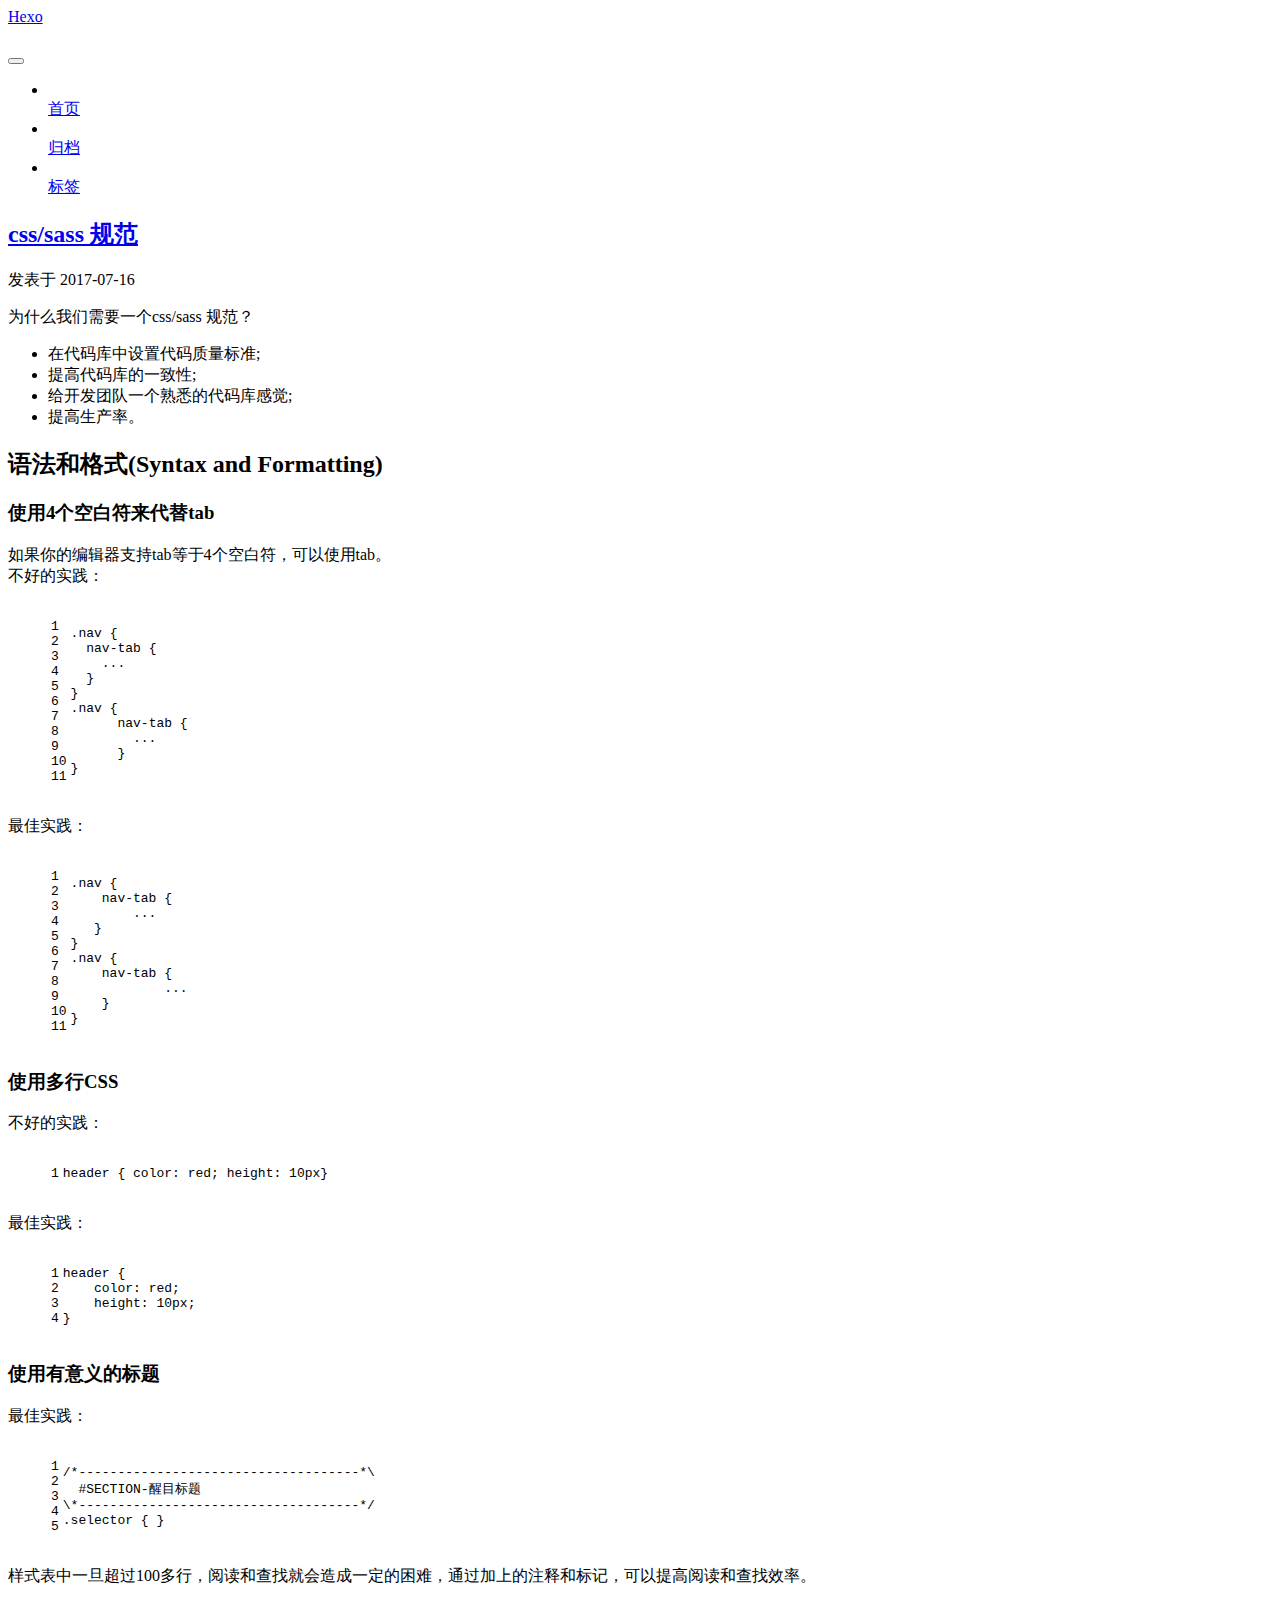
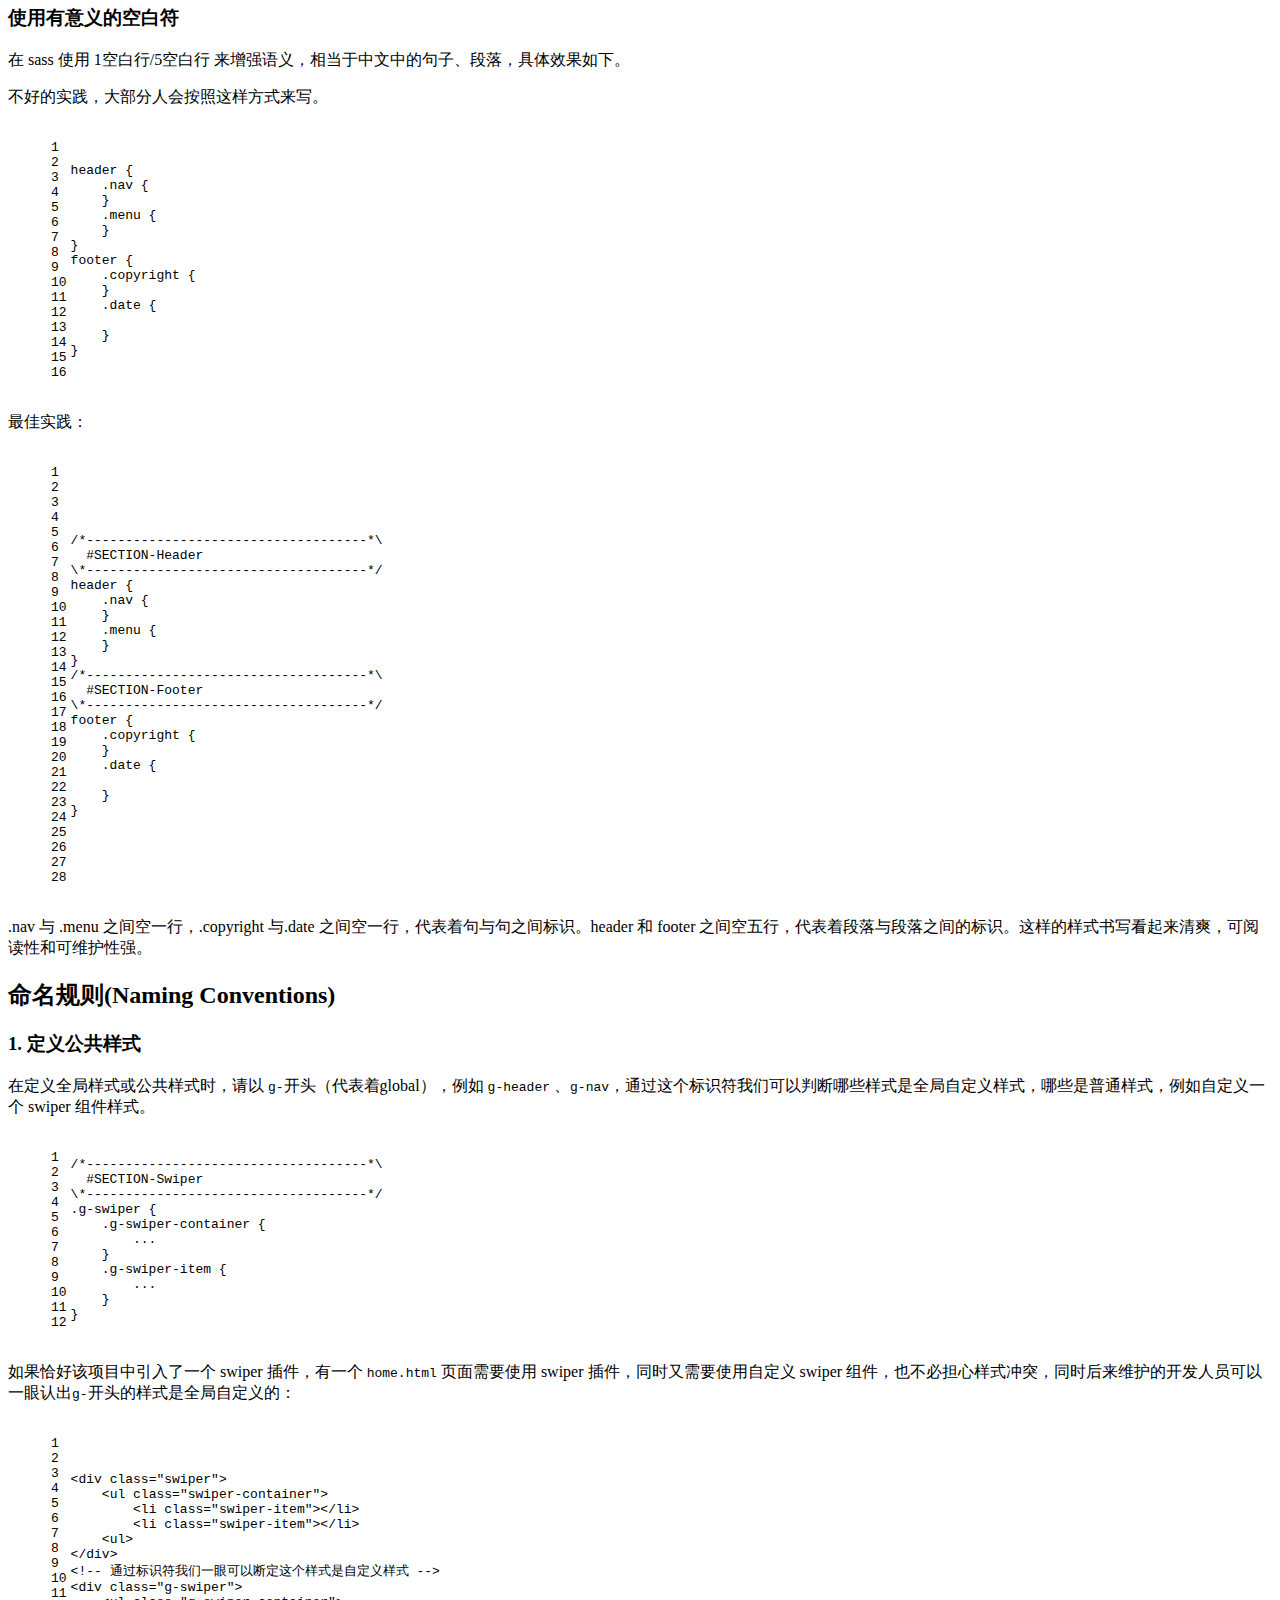
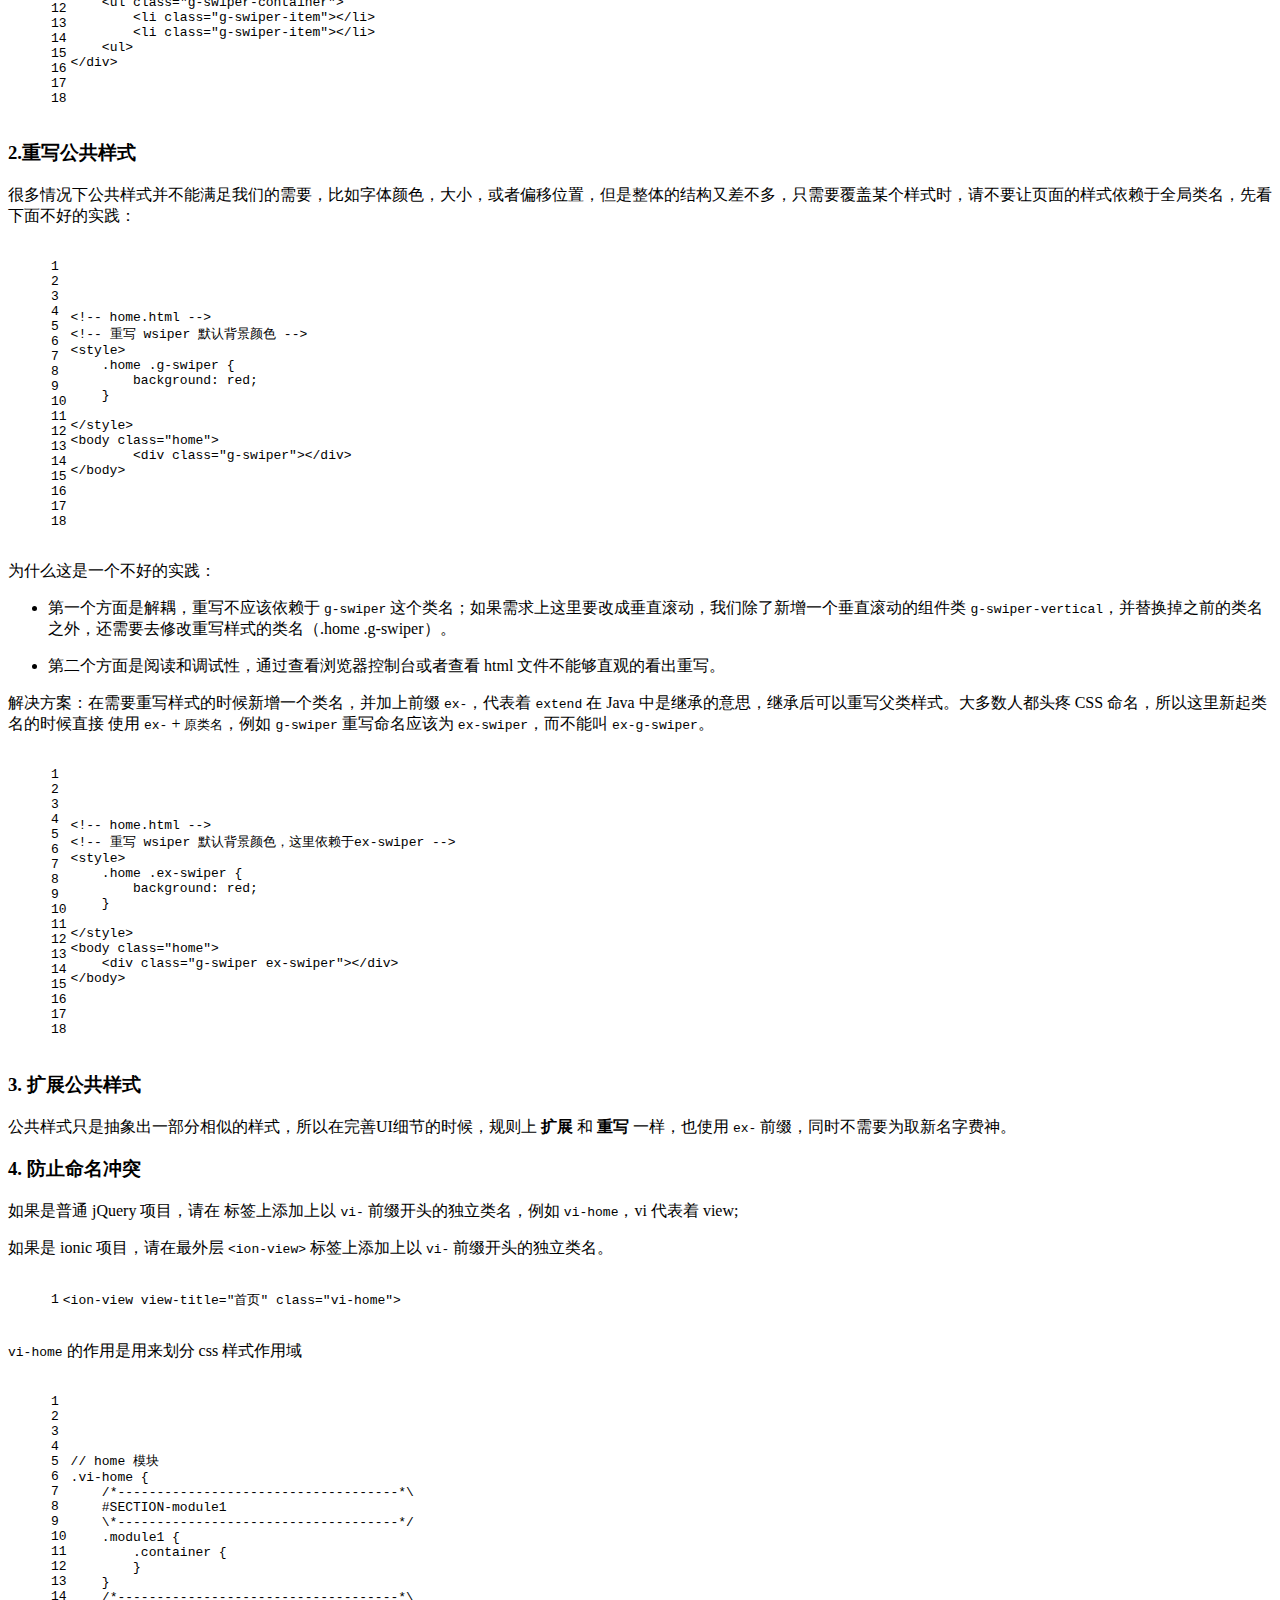
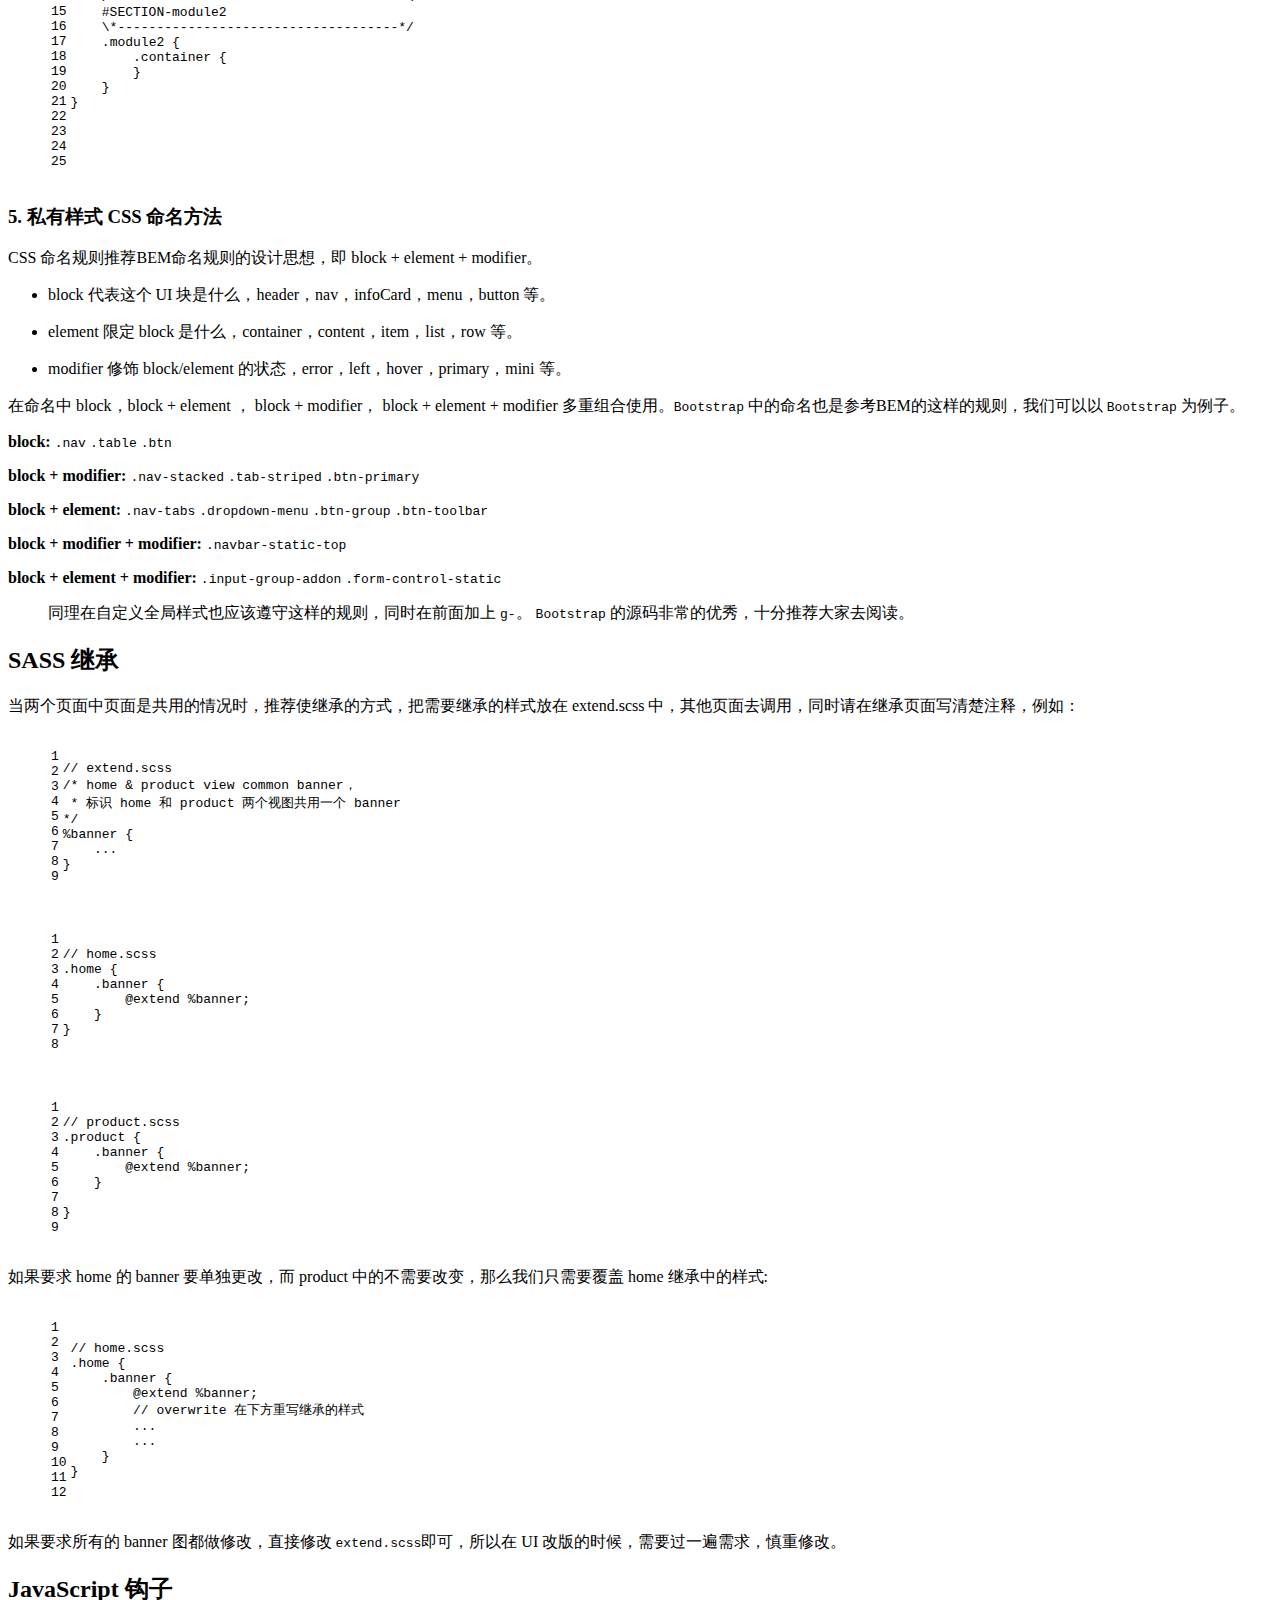
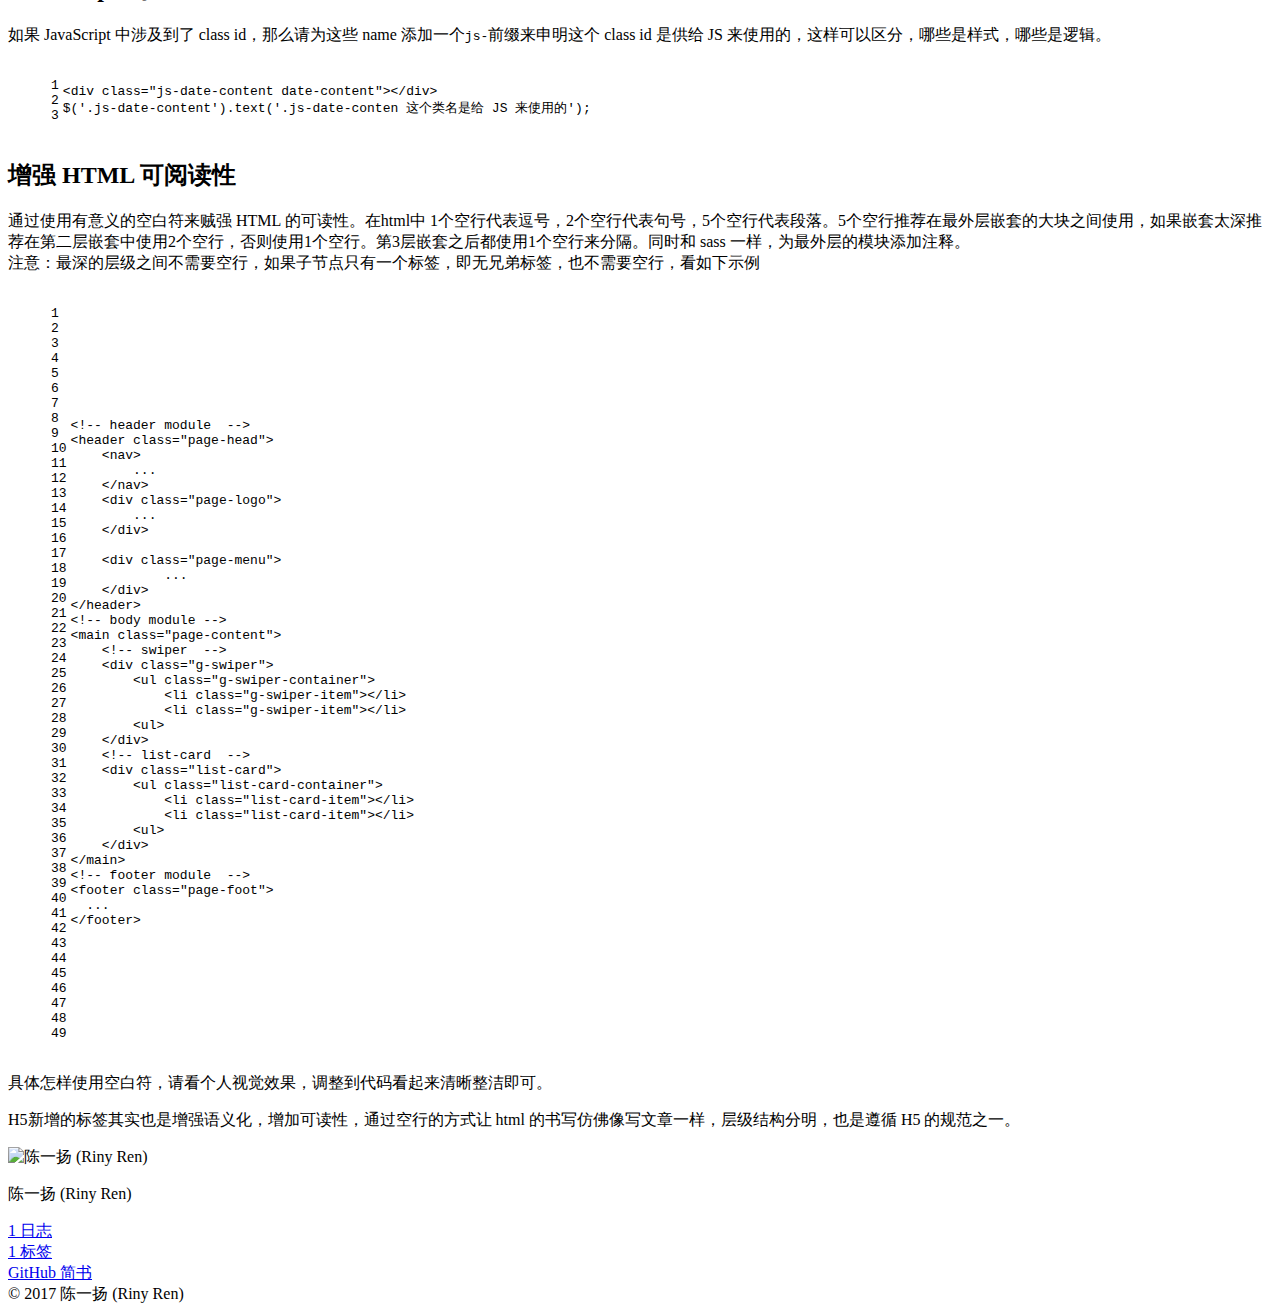
==== index.html @ e25943cb "Site updated: 2017-07-24 15:56:13" ====
<!doctype html>



  


<html class="theme-next mist use-motion" lang="zh-Hans">
<head>
  <meta charset="UTF-8"/>
<meta http-equiv="X-UA-Compatible" content="IE=edge" />
<meta name="viewport" content="width=device-width, initial-scale=1, maximum-scale=1"/>



<meta http-equiv="Cache-Control" content="no-transform" />
<meta http-equiv="Cache-Control" content="no-siteapp" />















  
  
  <link href="/blog/lib/fancybox/source/jquery.fancybox.css?v=2.1.5" rel="stylesheet" type="text/css" />




  
  
  
  

  
    
    
  

  

  

  

  

  
    
    
    <link href="//fonts.googleapis.com/css?family=Lato:300,300italic,400,400italic,700,700italic&subset=latin,latin-ext" rel="stylesheet" type="text/css">
  






<link href="/blog/lib/font-awesome/css/font-awesome.min.css?v=4.6.2" rel="stylesheet" type="text/css" />

<link href="/blog/css/main.css?v=5.1.0" rel="stylesheet" type="text/css" />


  <meta name="keywords" content="Hexo, NexT" />








  <link rel="shortcut icon" type="image/x-icon" href="/blog/favicon.ico?v=5.1.0" />






<meta name="description" content="这家伙太懒了，什么都没有留下">
<meta property="og:type" content="website">
<meta property="og:title" content="Hexo">
<meta property="og:url" content="https://rinyeo.github.io/blog/index.html">
<meta property="og:site_name" content="Hexo">
<meta property="og:description" content="这家伙太懒了，什么都没有留下">
<meta name="twitter:card" content="summary">
<meta name="twitter:title" content="Hexo">
<meta name="twitter:description" content="这家伙太懒了，什么都没有留下">



<script type="text/javascript" id="hexo.configurations">
  var NexT = window.NexT || {};
  var CONFIG = {
    root: '/blog/',
    scheme: 'Mist',
    sidebar: {"position":"left","display":"post","offset":12,"offset_float":0,"b2t":false,"scrollpercent":false},
    fancybox: true,
    motion: true,
    duoshuo: {
      userId: '0',
      author: '博主'
    },
    algolia: {
      applicationID: '',
      apiKey: '',
      indexName: '',
      hits: {"per_page":10},
      labels: {"input_placeholder":"Search for Posts","hits_empty":"We didn't find any results for the search: ${query}","hits_stats":"${hits} results found in ${time} ms"}
    }
  };
</script>



  <link rel="canonical" href="https://rinyeo.github.io/blog/"/>





  <title> Hexo </title>
</head>

<body itemscope itemtype="http://schema.org/WebPage" lang="zh-Hans">

  














  
  
    
  

  <div class="container sidebar-position-left 
   page-home 
 ">
    <div class="headband"></div>

    <header id="header" class="header" itemscope itemtype="http://schema.org/WPHeader">
      <div class="header-inner"><div class="site-brand-wrapper">
  <div class="site-meta ">
    

    <div class="custom-logo-site-title">
      <a href="/blog/"  class="brand" rel="start">
        <span class="logo-line-before"><i></i></span>
        <span class="site-title">Hexo</span>
        <span class="logo-line-after"><i></i></span>
      </a>
    </div>
      
        <h1 class="site-subtitle" itemprop="description"></h1>
      
  </div>

  <div class="site-nav-toggle">
    <button>
      <span class="btn-bar"></span>
      <span class="btn-bar"></span>
      <span class="btn-bar"></span>
    </button>
  </div>
</div>

<nav class="site-nav">
  

  
    <ul id="menu" class="menu">
      
        
        <li class="menu-item menu-item-home">
          <a href="/blog/" rel="section">
            
              <i class="menu-item-icon fa fa-fw fa-home"></i> <br />
            
            首页
          </a>
        </li>
      
        
        <li class="menu-item menu-item-archives">
          <a href="/blog/archives" rel="section">
            
              <i class="menu-item-icon fa fa-fw fa-archive"></i> <br />
            
            归档
          </a>
        </li>
      
        
        <li class="menu-item menu-item-tags">
          <a href="/blog/tags" rel="section">
            
              <i class="menu-item-icon fa fa-fw fa-tags"></i> <br />
            
            标签
          </a>
        </li>
      

      
    </ul>
  

  
</nav>



 </div>
    </header>

    <main id="main" class="main">
      <div class="main-inner">
        <div class="content-wrap">
          <div id="content" class="content">
            
  <section id="posts" class="posts-expand">
    
      

  

  
  
  

  <article class="post post-type-normal " itemscope itemtype="http://schema.org/Article">
    <link itemprop="mainEntityOfPage" href="https://rinyeo.github.io/blog/blog/2017/07/16/css-standard/">

    <span hidden itemprop="author" itemscope itemtype="http://schema.org/Person">
      <meta itemprop="name" content="陈一扬 (Riny Ren)">
      <meta itemprop="description" content="">
      <meta itemprop="image" content="/blog/images/avatar.png">
    </span>

    <span hidden itemprop="publisher" itemscope itemtype="http://schema.org/Organization">
      <meta itemprop="name" content="Hexo">
    </span>

    
      <header class="post-header">

        
        
          <h2 class="post-title" itemprop="name headline">
            
            
              
                
                <a class="post-title-link" href="/blog/2017/07/16/css-standard/" itemprop="url">
                  css/sass 规范
                </a>
              
            
          </h2>
        

        <div class="post-meta">
          <span class="post-time">
            
              <span class="post-meta-item-icon">
                <i class="fa fa-calendar-o"></i>
              </span>
              
                <span class="post-meta-item-text">发表于</span>
              
              <time title="创建于" itemprop="dateCreated datePublished" datetime="2017-07-16T22:26:30+08:00">
                2017-07-16
              </time>
            

            

            
          </span>

          

          
            
          

          
          

          

          

          

        </div>
      </header>
    


    <div class="post-body" itemprop="articleBody">

      
      

      
        
          
            <a id="more"></a>
<p>为什么我们需要一个css/sass 规范？</p>
<ul>
<li>在代码库中设置代码质量标准;</li>
<li>提高代码库的一致性;</li>
<li>给开发团队一个熟悉的代码库感觉;</li>
<li>提高生产率。</li>
</ul>
<h2 id="语法和格式-Syntax-and-Formatting"><a href="#语法和格式-Syntax-and-Formatting" class="headerlink" title="语法和格式(Syntax and Formatting)"></a>语法和格式(Syntax and Formatting)</h2><h3 id="使用4个空白符来代替tab"><a href="#使用4个空白符来代替tab" class="headerlink" title="使用4个空白符来代替tab"></a>使用4个空白符来代替tab</h3><p>如果你的编辑器支持tab等于4个空白符，可以使用tab。<br>不好的实践：</p>
<figure class="highlight scss"><table><tr><td class="gutter"><pre><div class="line">1</div><div class="line">2</div><div class="line">3</div><div class="line">4</div><div class="line">5</div><div class="line">6</div><div class="line">7</div><div class="line">8</div><div class="line">9</div><div class="line">10</div><div class="line">11</div></pre></td><td class="code"><pre><div class="line"><span class="selector-class">.nav</span> &#123;</div><div class="line">  <span class="selector-tag">nav</span>-tab &#123;</div><div class="line">    ...</div><div class="line">  &#125;</div><div class="line">&#125;</div><div class="line"></div><div class="line"><span class="selector-class">.nav</span> &#123;</div><div class="line">      <span class="selector-tag">nav</span>-tab &#123;</div><div class="line">        ...</div><div class="line">      &#125;</div><div class="line">&#125;</div></pre></td></tr></table></figure>
<p>最佳实践：</p>
<figure class="highlight"><table><tr><td class="gutter"><pre><div class="line">1</div><div class="line">2</div><div class="line">3</div><div class="line">4</div><div class="line">5</div><div class="line">6</div><div class="line">7</div><div class="line">8</div><div class="line">9</div><div class="line">10</div><div class="line">11</div></pre></td><td class="code"><pre><div class="line">.nav &#123;</div><div class="line">    nav-tab &#123;</div><div class="line">        ...</div><div class="line">   &#125;</div><div class="line">&#125;</div><div class="line"></div><div class="line">.nav &#123;</div><div class="line">    nav-tab &#123;</div><div class="line">	    ...</div><div class="line">    &#125;</div><div class="line">&#125;</div></pre></td></tr></table></figure>
<h3 id="使用多行CSS"><a href="#使用多行CSS" class="headerlink" title="使用多行CSS"></a>使用多行CSS</h3><p>不好的实践：</p>
<figure class="highlight css"><table><tr><td class="gutter"><pre><div class="line">1</div></pre></td><td class="code"><pre><div class="line"><span class="selector-tag">header</span> &#123; <span class="attribute">color</span>: red; <span class="attribute">height</span>: <span class="number">10px</span>&#125;</div></pre></td></tr></table></figure>
<p>最佳实践：</p>
<figure class="highlight css"><table><tr><td class="gutter"><pre><div class="line">1</div><div class="line">2</div><div class="line">3</div><div class="line">4</div></pre></td><td class="code"><pre><div class="line"><span class="selector-tag">header</span> &#123;</div><div class="line">    <span class="attribute">color</span>: red;</div><div class="line">    <span class="attribute">height</span>: <span class="number">10px</span>;</div><div class="line">&#125;</div></pre></td></tr></table></figure>
<h3 id="使用有意义的标题"><a href="#使用有意义的标题" class="headerlink" title="使用有意义的标题"></a>使用有意义的标题</h3><p>最佳实践：</p>
<figure class="highlight css"><table><tr><td class="gutter"><pre><div class="line">1</div><div class="line">2</div><div class="line">3</div><div class="line">4</div><div class="line">5</div></pre></td><td class="code"><pre><div class="line"><span class="comment">/*------------------------------------*\</span></div><div class="line">  #SECTION-醒目标题</div><div class="line">\*------------------------------------*/</div><div class="line"></div><div class="line"><span class="selector-class">.selector</span> &#123; &#125;</div></pre></td></tr></table></figure>
<p>样式表中一旦超过100多行，阅读和查找就会造成一定的困难，通过加上的注释和标记，可以提高阅读和查找效率。</p>
<h3 id="使用有意义的空白符"><a href="#使用有意义的空白符" class="headerlink" title="使用有意义的空白符"></a>使用有意义的空白符</h3><p>在 sass 使用 1空白行/5空白行 来增强语义，相当于中文中的句子、段落，具体效果如下。</p>
<p>不好的实践，大部分人会按照这样方式来写。</p>
<figure class="highlight"><table><tr><td class="gutter"><pre><div class="line">1</div><div class="line">2</div><div class="line">3</div><div class="line">4</div><div class="line">5</div><div class="line">6</div><div class="line">7</div><div class="line">8</div><div class="line">9</div><div class="line">10</div><div class="line">11</div><div class="line">12</div><div class="line">13</div><div class="line">14</div><div class="line">15</div><div class="line">16</div></pre></td><td class="code"><pre><div class="line">header &#123;</div><div class="line">    .nav &#123;</div><div class="line"></div><div class="line">    &#125;</div><div class="line">    .menu &#123;</div><div class="line"></div><div class="line">    &#125;</div><div class="line">&#125;</div><div class="line">footer &#123;</div><div class="line">    .copyright &#123;</div><div class="line"></div><div class="line">    &#125;</div><div class="line">    .date &#123;</div><div class="line">        </div><div class="line">    &#125;</div><div class="line">&#125;</div></pre></td></tr></table></figure>
<p>最佳实践：</p>
<figure class="highlight"><table><tr><td class="gutter"><pre><div class="line">1</div><div class="line">2</div><div class="line">3</div><div class="line">4</div><div class="line">5</div><div class="line">6</div><div class="line">7</div><div class="line">8</div><div class="line">9</div><div class="line">10</div><div class="line">11</div><div class="line">12</div><div class="line">13</div><div class="line">14</div><div class="line">15</div><div class="line">16</div><div class="line">17</div><div class="line">18</div><div class="line">19</div><div class="line">20</div><div class="line">21</div><div class="line">22</div><div class="line">23</div><div class="line">24</div><div class="line">25</div><div class="line">26</div><div class="line">27</div><div class="line">28</div></pre></td><td class="code"><pre><div class="line">/*------------------------------------*\</div><div class="line">  #SECTION-Header</div><div class="line">\*------------------------------------*/</div><div class="line">header &#123;</div><div class="line">    .nav &#123;</div><div class="line"></div><div class="line">    &#125;</div><div class="line"></div><div class="line">    .menu &#123;</div><div class="line"></div><div class="line">    &#125;</div><div class="line">&#125;</div><div class="line"></div><div class="line"></div><div class="line"></div><div class="line"></div><div class="line">/*------------------------------------*\</div><div class="line">  #SECTION-Footer</div><div class="line">\*------------------------------------*/</div><div class="line">footer &#123;</div><div class="line">    .copyright &#123;</div><div class="line"></div><div class="line">    &#125;</div><div class="line"></div><div class="line">    .date &#123;</div><div class="line">        </div><div class="line">    &#125;</div><div class="line">&#125;</div></pre></td></tr></table></figure>
<p>.nav 与 .menu 之间空一行，.copyright 与.date 之间空一行，代表着句与句之间标识。header 和 footer 之间空五行，代表着段落与段落之间的标识。这样的样式书写看起来清爽，可阅读性和可维护性强。</p>
<h2 id="命名规则-Naming-Conventions"><a href="#命名规则-Naming-Conventions" class="headerlink" title="命名规则(Naming Conventions)"></a>命名规则(Naming Conventions)</h2><h3 id="1-定义公共样式"><a href="#1-定义公共样式" class="headerlink" title="1. 定义公共样式"></a>1. 定义公共样式</h3><p>在定义全局样式或公共样式时，请以 <code>g-</code>开头（代表着global），例如 <code>g-header</code> 、<code>g-nav</code>，通过这个标识符我们可以判断哪些样式是全局自定义样式，哪些是普通样式，例如自定义一个 swiper 组件样式。</p>
<figure class="highlight"><table><tr><td class="gutter"><pre><div class="line">1</div><div class="line">2</div><div class="line">3</div><div class="line">4</div><div class="line">5</div><div class="line">6</div><div class="line">7</div><div class="line">8</div><div class="line">9</div><div class="line">10</div><div class="line">11</div><div class="line">12</div></pre></td><td class="code"><pre><div class="line">/*------------------------------------*\</div><div class="line">  #SECTION-Swiper</div><div class="line">\*------------------------------------*/</div><div class="line">.g-swiper &#123;</div><div class="line">    .g-swiper-container &#123;</div><div class="line">        ...</div><div class="line">    &#125;</div><div class="line"></div><div class="line">    .g-swiper-item &#123;</div><div class="line">        ...</div><div class="line">    &#125;</div><div class="line">&#125;</div></pre></td></tr></table></figure>
<p>如果恰好该项目中引入了一个 swiper 插件，有一个 <code>home.html</code> 页面需要使用 swiper 插件，同时又需要使用自定义 swiper 组件，也不必担心样式冲突，同时后来维护的开发人员可以一眼认出<code>g-</code>开头的样式是全局自定义的：</p>
<figure class="highlight html"><table><tr><td class="gutter"><pre><div class="line">1</div><div class="line">2</div><div class="line">3</div><div class="line">4</div><div class="line">5</div><div class="line">6</div><div class="line">7</div><div class="line">8</div><div class="line">9</div><div class="line">10</div><div class="line">11</div><div class="line">12</div><div class="line">13</div><div class="line">14</div><div class="line">15</div><div class="line">16</div><div class="line">17</div><div class="line">18</div></pre></td><td class="code"><pre><div class="line"><span class="tag">&lt;<span class="name">div</span> <span class="attr">class</span>=<span class="string">"swiper"</span>&gt;</span></div><div class="line">    <span class="tag">&lt;<span class="name">ul</span> <span class="attr">class</span>=<span class="string">"swiper-container"</span>&gt;</span></div><div class="line">        <span class="tag">&lt;<span class="name">li</span> <span class="attr">class</span>=<span class="string">"swiper-item"</span>&gt;</span><span class="tag">&lt;/<span class="name">li</span>&gt;</span></div><div class="line">        <span class="tag">&lt;<span class="name">li</span> <span class="attr">class</span>=<span class="string">"swiper-item"</span>&gt;</span><span class="tag">&lt;/<span class="name">li</span>&gt;</span></div><div class="line">    <span class="tag">&lt;<span class="name">ul</span>&gt;</span></div><div class="line"><span class="tag">&lt;/<span class="name">div</span>&gt;</span></div><div class="line"></div><div class="line"></div><div class="line"></div><div class="line"></div><div class="line"></div><div class="line"><span class="comment">&lt;!-- 通过标识符我们一眼可以断定这个样式是自定义样式 --&gt;</span></div><div class="line"><span class="tag">&lt;<span class="name">div</span> <span class="attr">class</span>=<span class="string">"g-swiper"</span>&gt;</span></div><div class="line">    <span class="tag">&lt;<span class="name">ul</span> <span class="attr">class</span>=<span class="string">"g-swiper-container"</span>&gt;</span></div><div class="line">        <span class="tag">&lt;<span class="name">li</span> <span class="attr">class</span>=<span class="string">"g-swiper-item"</span>&gt;</span><span class="tag">&lt;/<span class="name">li</span>&gt;</span></div><div class="line">        <span class="tag">&lt;<span class="name">li</span> <span class="attr">class</span>=<span class="string">"g-swiper-item"</span>&gt;</span><span class="tag">&lt;/<span class="name">li</span>&gt;</span></div><div class="line">    <span class="tag">&lt;<span class="name">ul</span>&gt;</span></div><div class="line"><span class="tag">&lt;/<span class="name">div</span>&gt;</span></div></pre></td></tr></table></figure>
<h3 id="2-重写公共样式"><a href="#2-重写公共样式" class="headerlink" title="2.重写公共样式"></a>2.重写公共样式</h3><p>很多情况下公共样式并不能满足我们的需要，比如字体颜色，大小，或者偏移位置，但是整体的结构又差不多，只需要覆盖某个样式时，请不要让页面的样式依赖于全局类名，先看下面不好的实践：</p>
<figure class="highlight html"><table><tr><td class="gutter"><pre><div class="line">1</div><div class="line">2</div><div class="line">3</div><div class="line">4</div><div class="line">5</div><div class="line">6</div><div class="line">7</div><div class="line">8</div><div class="line">9</div><div class="line">10</div><div class="line">11</div><div class="line">12</div><div class="line">13</div><div class="line">14</div><div class="line">15</div><div class="line">16</div><div class="line">17</div><div class="line">18</div></pre></td><td class="code"><pre><div class="line"><span class="comment">&lt;!-- home.html --&gt;</span></div><div class="line"></div><div class="line"><span class="comment">&lt;!-- 重写 wsiper 默认背景颜色 --&gt;</span></div><div class="line"><span class="tag">&lt;<span class="name">style</span>&gt;</span><span class="css"></span></div><div class="line"></div><div class="line">    <span class="selector-class">.home</span> <span class="selector-class">.g-swiper</span> &#123;</div><div class="line">        <span class="attribute">background</span>: red;</div><div class="line">    &#125;</div><div class="line">	</div><div class="line"><span class="tag">&lt;/<span class="name">style</span>&gt;</span></div><div class="line"></div><div class="line"></div><div class="line"></div><div class="line"></div><div class="line"></div><div class="line"><span class="tag">&lt;<span class="name">body</span> <span class="attr">class</span>=<span class="string">"home"</span>&gt;</span></div><div class="line">	<span class="tag">&lt;<span class="name">div</span> <span class="attr">class</span>=<span class="string">"g-swiper"</span>&gt;</span><span class="tag">&lt;/<span class="name">div</span>&gt;</span></div><div class="line"><span class="tag">&lt;/<span class="name">body</span>&gt;</span></div></pre></td></tr></table></figure>
<p>为什么这是一个不好的实践：</p>
<ul>
<li><p>第一个方面是解耦，重写不应该依赖于 <code>g-swiper</code> 这个类名；如果需求上这里要改成垂直滚动，我们除了新增一个垂直滚动的组件类 <code>g-swiper-vertical</code>，并替换掉之前的类名之外，还需要去修改重写样式的类名（.home .g-swiper）。</p>
</li>
<li><p>第二个方面是阅读和调试性，通过查看浏览器控制台或者查看 html 文件不能够直观的看出重写。</p>
</li>
</ul>
<p>解决方案：在需要重写样式的时候新增一个类名，并加上前缀 <code>ex-</code>，代表着 <code>extend</code> 在 Java 中是继承的意思，继承后可以重写父类样式。大多数人都头疼 CSS 命名，所以这里新起类名的时候直接 使用 <code>ex-</code> + <code>原类名</code>，例如 <code>g-swiper</code> 重写命名应该为 <code>ex-swiper</code>，而不能叫 <code>ex-g-swiper</code>。</p>
<figure class="highlight html"><table><tr><td class="gutter"><pre><div class="line">1</div><div class="line">2</div><div class="line">3</div><div class="line">4</div><div class="line">5</div><div class="line">6</div><div class="line">7</div><div class="line">8</div><div class="line">9</div><div class="line">10</div><div class="line">11</div><div class="line">12</div><div class="line">13</div><div class="line">14</div><div class="line">15</div><div class="line">16</div><div class="line">17</div><div class="line">18</div></pre></td><td class="code"><pre><div class="line"><span class="comment">&lt;!-- home.html --&gt;</span></div><div class="line"></div><div class="line"><span class="comment">&lt;!-- 重写 wsiper 默认背景颜色，这里依赖于ex-swiper --&gt;</span></div><div class="line"><span class="tag">&lt;<span class="name">style</span>&gt;</span><span class="css"></span></div><div class="line"></div><div class="line">    <span class="selector-class">.home</span> <span class="selector-class">.ex-swiper</span> &#123;</div><div class="line">        <span class="attribute">background</span>: red;</div><div class="line">    &#125;</div><div class="line">    </div><div class="line"><span class="tag">&lt;/<span class="name">style</span>&gt;</span></div><div class="line"></div><div class="line"></div><div class="line"></div><div class="line"></div><div class="line"></div><div class="line"><span class="tag">&lt;<span class="name">body</span> <span class="attr">class</span>=<span class="string">"home"</span>&gt;</span></div><div class="line">    <span class="tag">&lt;<span class="name">div</span> <span class="attr">class</span>=<span class="string">"g-swiper ex-swiper"</span>&gt;</span><span class="tag">&lt;/<span class="name">div</span>&gt;</span></div><div class="line"><span class="tag">&lt;/<span class="name">body</span>&gt;</span></div></pre></td></tr></table></figure>
<h3 id="3-扩展公共样式"><a href="#3-扩展公共样式" class="headerlink" title="3. 扩展公共样式"></a>3. 扩展公共样式</h3><p>公共样式只是抽象出一部分相似的样式，所以在完善UI细节的时候，规则上 <strong>扩展</strong> 和 <strong>重写</strong> 一样，也使用 <code>ex-</code> 前缀，同时不需要为取新名字费神。</p>
<h3 id="4-防止命名冲突"><a href="#4-防止命名冲突" class="headerlink" title="4. 防止命名冲突"></a>4. 防止命名冲突</h3><p>如果是普通 jQuery 项目，请在 <body> 标签上添加上以 <code>vi-</code> 前缀开头的独立类名，例如 <code>vi-home</code>，vi 代表着 view;</body></p>
<p>如果是 ionic 项目，请在最外层 <code>&lt;ion-view&gt;</code> 标签上添加上以 <code>vi-</code> 前缀开头的独立类名。</p>
 <figure class="highlight plain"><table><tr><td class="gutter"><pre><div class="line">1</div></pre></td><td class="code"><pre><div class="line">&lt;ion-view view-title=&quot;首页&quot; class=&quot;vi-home&quot;&gt;</div></pre></td></tr></table></figure>
<p><code>vi-home</code> 的作用是用来划分 css 样式作用域</p>
<figure class="highlight scss"><table><tr><td class="gutter"><pre><div class="line">1</div><div class="line">2</div><div class="line">3</div><div class="line">4</div><div class="line">5</div><div class="line">6</div><div class="line">7</div><div class="line">8</div><div class="line">9</div><div class="line">10</div><div class="line">11</div><div class="line">12</div><div class="line">13</div><div class="line">14</div><div class="line">15</div><div class="line">16</div><div class="line">17</div><div class="line">18</div><div class="line">19</div><div class="line">20</div><div class="line">21</div><div class="line">22</div><div class="line">23</div><div class="line">24</div><div class="line">25</div></pre></td><td class="code"><pre><div class="line"><span class="comment">// home 模块</span></div><div class="line"><span class="selector-class">.vi-home</span> &#123;</div><div class="line"></div><div class="line">    <span class="comment">/*------------------------------------*\</span></div><div class="line">    #SECTION-module1</div><div class="line">    \*------------------------------------*/</div><div class="line">    <span class="selector-class">.module1</span> &#123;</div><div class="line">        <span class="selector-class">.container</span> &#123;</div><div class="line"></div><div class="line">        &#125;</div><div class="line">    &#125;</div><div class="line"></div><div class="line"></div><div class="line"></div><div class="line"></div><div class="line"></div><div class="line">    <span class="comment">/*------------------------------------*\</span></div><div class="line">    #SECTION-module2</div><div class="line">    \*------------------------------------*/</div><div class="line">    <span class="selector-class">.module2</span> &#123;</div><div class="line">        <span class="selector-class">.container</span> &#123;</div><div class="line"></div><div class="line">        &#125;</div><div class="line">    &#125;</div><div class="line">&#125;</div></pre></td></tr></table></figure>
<h3 id="5-私有样式-CSS-命名方法"><a href="#5-私有样式-CSS-命名方法" class="headerlink" title="5. 私有样式 CSS 命名方法"></a>5. 私有样式 CSS 命名方法</h3><p>CSS 命名规则推荐BEM命名规则的设计思想，即 block + element + modifier。</p>
<ul>
<li><p>block 代表这个 UI 块是什么，header，nav，infoCard，menu，button 等。</p>
</li>
<li><p>element 限定 block 是什么，container，content，item，list，row 等。</p>
</li>
<li><p>modifier 修饰 block/element 的状态，error，left，hover，primary，mini 等。</p>
</li>
</ul>
<p>在命名中 block，block + element ， block + modifier， block + element + modifier 多重组合使用。<code>Bootstrap</code> 中的命名也是参考BEM的这样的规则，我们可以以 <code>Bootstrap</code> 为例子。</p>
<p><strong>block:</strong> <code>.nav</code> <code>.table</code> <code>.btn</code></p>
<p><strong>block + modifier:</strong> <code>.nav-stacked</code> <code>.tab-striped</code> <code>.btn-primary</code></p>
<p><strong>block + element:</strong> <code>.nav-tabs</code> <code>.dropdown-menu</code> <code>.btn-group</code> <code>.btn-toolbar</code></p>
<p><strong>block + modifier + modifier:</strong> <code>.navbar-static-top</code></p>
<p><strong>block + element + modifier:</strong> <code>.input-group-addon</code> <code>.form-control-static</code></p>
<blockquote>
<p>同理在自定义全局样式也应该遵守这样的规则，同时在前面加上 <code>g-</code>。 <code>Bootstrap</code> 的源码非常的优秀，十分推荐大家去阅读。</p>
</blockquote>
<h2 id="SASS-继承"><a href="#SASS-继承" class="headerlink" title="SASS 继承"></a>SASS 继承</h2><p>当两个页面中页面是共用的情况时，推荐使继承的方式，把需要继承的样式放在 extend.scss 中，其他页面去调用，同时请在继承页面写清楚注释，例如：</p>
<figure class="highlight scss"><table><tr><td class="gutter"><pre><div class="line">1</div><div class="line">2</div><div class="line">3</div><div class="line">4</div><div class="line">5</div><div class="line">6</div><div class="line">7</div><div class="line">8</div><div class="line">9</div></pre></td><td class="code"><pre><div class="line"><span class="comment">// extend.scss</span></div><div class="line"></div><div class="line"><span class="comment">/* home &amp; product view common banner，</span></div><div class="line"> * 标识 home 和 product 两个视图共用一个 banner</div><div class="line">*/</div><div class="line"></div><div class="line">%banner &#123;</div><div class="line">    ...</div><div class="line">&#125;</div></pre></td></tr></table></figure>
<figure class="highlight scss"><table><tr><td class="gutter"><pre><div class="line">1</div><div class="line">2</div><div class="line">3</div><div class="line">4</div><div class="line">5</div><div class="line">6</div><div class="line">7</div><div class="line">8</div></pre></td><td class="code"><pre><div class="line"><span class="comment">// home.scss</span></div><div class="line"></div><div class="line"><span class="selector-class">.home</span> &#123;</div><div class="line"></div><div class="line">    <span class="selector-class">.banner</span> &#123;</div><div class="line">        @<span class="keyword">extend</span> %banner;</div><div class="line">    &#125;</div><div class="line">&#125;</div></pre></td></tr></table></figure>
<figure class="highlight scss"><table><tr><td class="gutter"><pre><div class="line">1</div><div class="line">2</div><div class="line">3</div><div class="line">4</div><div class="line">5</div><div class="line">6</div><div class="line">7</div><div class="line">8</div><div class="line">9</div></pre></td><td class="code"><pre><div class="line"><span class="comment">// product.scss</span></div><div class="line"></div><div class="line"><span class="selector-class">.product</span> &#123;</div><div class="line"></div><div class="line">    <span class="selector-class">.banner</span> &#123;</div><div class="line">        @<span class="keyword">extend</span> %banner;</div><div class="line">    &#125;</div><div class="line">	</div><div class="line">&#125;</div></pre></td></tr></table></figure>
<p>如果要求 home 的 banner 要单独更改，而 product 中的不需要改变，那么我们只需要覆盖 home 继承中的样式:</p>
<figure class="highlight scss"><table><tr><td class="gutter"><pre><div class="line">1</div><div class="line">2</div><div class="line">3</div><div class="line">4</div><div class="line">5</div><div class="line">6</div><div class="line">7</div><div class="line">8</div><div class="line">9</div><div class="line">10</div><div class="line">11</div><div class="line">12</div></pre></td><td class="code"><pre><div class="line"><span class="comment">// home.scss</span></div><div class="line"></div><div class="line"><span class="selector-class">.home</span> &#123;</div><div class="line"></div><div class="line">    <span class="selector-class">.banner</span> &#123;</div><div class="line">        @<span class="keyword">extend</span> %banner;	</div><div class="line"></div><div class="line">        <span class="comment">// overwrite 在下方重写继承的样式</span></div><div class="line">        ...</div><div class="line">        ...</div><div class="line">    &#125;</div><div class="line">&#125;</div></pre></td></tr></table></figure>
<p>如果要求所有的 banner 图都做修改，直接修改 <code>extend.scss</code>即可，所以在 UI 改版的时候，需要过一遍需求，慎重修改。</p>
<h2 id="JavaScript-钩子"><a href="#JavaScript-钩子" class="headerlink" title="JavaScript 钩子"></a>JavaScript 钩子</h2><p>如果 JavaScript 中涉及到了 class id，那么请为这些 name 添加一个<code>js-</code>前缀来申明这个 class id 是供给 JS 来使用的，这样可以区分，哪些是样式，哪些是逻辑。</p>
<figure class="highlight html"><table><tr><td class="gutter"><pre><div class="line">1</div><div class="line">2</div><div class="line">3</div></pre></td><td class="code"><pre><div class="line"><span class="tag">&lt;<span class="name">div</span> <span class="attr">class</span>=<span class="string">"js-date-content date-content"</span>&gt;</span><span class="tag">&lt;/<span class="name">div</span>&gt;</span></div><div class="line"></div><div class="line">$('.js-date-content').text('.js-date-conten 这个类名是给 JS 来使用的');</div></pre></td></tr></table></figure>
<h2 id="增强-HTML-可阅读性"><a href="#增强-HTML-可阅读性" class="headerlink" title="增强 HTML 可阅读性"></a>增强 HTML 可阅读性</h2><p>通过使用有意义的空白符来贼强 HTML 的可读性。在html中 1个空行代表逗号，2个空行代表句号，5个空行代表段落。5个空行推荐在最外层嵌套的大块之间使用，如果嵌套太深推荐在第二层嵌套中使用2个空行，否则使用1个空行。第3层嵌套之后都使用1个空行来分隔。同时和 sass 一样，为最外层的模块添加注释。<br>注意：最深的层级之间不需要空行，如果子节点只有一个标签，即无兄弟标签，也不需要空行，看如下示例</p>
<figure class="highlight html"><table><tr><td class="gutter"><pre><div class="line">1</div><div class="line">2</div><div class="line">3</div><div class="line">4</div><div class="line">5</div><div class="line">6</div><div class="line">7</div><div class="line">8</div><div class="line">9</div><div class="line">10</div><div class="line">11</div><div class="line">12</div><div class="line">13</div><div class="line">14</div><div class="line">15</div><div class="line">16</div><div class="line">17</div><div class="line">18</div><div class="line">19</div><div class="line">20</div><div class="line">21</div><div class="line">22</div><div class="line">23</div><div class="line">24</div><div class="line">25</div><div class="line">26</div><div class="line">27</div><div class="line">28</div><div class="line">29</div><div class="line">30</div><div class="line">31</div><div class="line">32</div><div class="line">33</div><div class="line">34</div><div class="line">35</div><div class="line">36</div><div class="line">37</div><div class="line">38</div><div class="line">39</div><div class="line">40</div><div class="line">41</div><div class="line">42</div><div class="line">43</div><div class="line">44</div><div class="line">45</div><div class="line">46</div><div class="line">47</div><div class="line">48</div><div class="line">49</div></pre></td><td class="code"><pre><div class="line"><span class="comment">&lt;!-- header module  --&gt;</span></div><div class="line"><span class="tag">&lt;<span class="name">header</span> <span class="attr">class</span>=<span class="string">"page-head"</span>&gt;</span></div><div class="line">    <span class="tag">&lt;<span class="name">nav</span>&gt;</span></div><div class="line">    	...</div><div class="line">    <span class="tag">&lt;/<span class="name">nav</span>&gt;</span></div><div class="line"></div><div class="line">    <span class="tag">&lt;<span class="name">div</span> <span class="attr">class</span>=<span class="string">"page-logo"</span>&gt;</span></div><div class="line">    	...</div><div class="line">    <span class="tag">&lt;/<span class="name">div</span>&gt;</span></div><div class="line">        </div><div class="line">    <span class="tag">&lt;<span class="name">div</span> <span class="attr">class</span>=<span class="string">"page-menu"</span>&gt;</span></div><div class="line">	    ...</div><div class="line">    <span class="tag">&lt;/<span class="name">div</span>&gt;</span></div><div class="line"></div><div class="line"><span class="tag">&lt;/<span class="name">header</span>&gt;</span></div><div class="line"></div><div class="line"></div><div class="line"></div><div class="line"></div><div class="line"></div><div class="line"><span class="comment">&lt;!-- body module --&gt;</span></div><div class="line"><span class="tag">&lt;<span class="name">main</span> <span class="attr">class</span>=<span class="string">"page-content"</span>&gt;</span></div><div class="line">    <span class="comment">&lt;!-- swiper  --&gt;</span></div><div class="line">    <span class="tag">&lt;<span class="name">div</span> <span class="attr">class</span>=<span class="string">"g-swiper"</span>&gt;</span></div><div class="line">        <span class="tag">&lt;<span class="name">ul</span> <span class="attr">class</span>=<span class="string">"g-swiper-container"</span>&gt;</span></div><div class="line">            <span class="tag">&lt;<span class="name">li</span> <span class="attr">class</span>=<span class="string">"g-swiper-item"</span>&gt;</span><span class="tag">&lt;/<span class="name">li</span>&gt;</span></div><div class="line">            <span class="tag">&lt;<span class="name">li</span> <span class="attr">class</span>=<span class="string">"g-swiper-item"</span>&gt;</span><span class="tag">&lt;/<span class="name">li</span>&gt;</span></div><div class="line">        <span class="tag">&lt;<span class="name">ul</span>&gt;</span></div><div class="line">    <span class="tag">&lt;/<span class="name">div</span>&gt;</span></div><div class="line"></div><div class="line"></div><div class="line">    <span class="comment">&lt;!-- list-card  --&gt;</span></div><div class="line">    <span class="tag">&lt;<span class="name">div</span> <span class="attr">class</span>=<span class="string">"list-card"</span>&gt;</span></div><div class="line">        <span class="tag">&lt;<span class="name">ul</span> <span class="attr">class</span>=<span class="string">"list-card-container"</span>&gt;</span></div><div class="line">            <span class="tag">&lt;<span class="name">li</span> <span class="attr">class</span>=<span class="string">"list-card-item"</span>&gt;</span><span class="tag">&lt;/<span class="name">li</span>&gt;</span></div><div class="line">            <span class="tag">&lt;<span class="name">li</span> <span class="attr">class</span>=<span class="string">"list-card-item"</span>&gt;</span><span class="tag">&lt;/<span class="name">li</span>&gt;</span></div><div class="line">        <span class="tag">&lt;<span class="name">ul</span>&gt;</span></div><div class="line">    <span class="tag">&lt;/<span class="name">div</span>&gt;</span></div><div class="line"></div><div class="line"><span class="tag">&lt;/<span class="name">main</span>&gt;</span></div><div class="line"></div><div class="line"></div><div class="line"></div><div class="line"></div><div class="line"></div><div class="line"><span class="comment">&lt;!-- footer module  --&gt;</span></div><div class="line"><span class="tag">&lt;<span class="name">footer</span> <span class="attr">class</span>=<span class="string">"page-foot"</span>&gt;</span></div><div class="line">  ...</div><div class="line"><span class="tag">&lt;/<span class="name">footer</span>&gt;</span></div></pre></td></tr></table></figure>
<p>具体怎样使用空白符，请看个人视觉效果，调整到代码看起来清晰整洁即可。</p>
<p>H5新增的标签其实也是增强语义化，增加可读性，通过空行的方式让 html 的书写仿佛像写文章一样，层级结构分明，也是遵循 H5 的规范之一。</p>

          
        
      
    </div>

    <div>
      
    </div>

    <div>
      
    </div>

    <div>
      
    </div>

    <footer class="post-footer">
      

      

      

      
      
        <div class="post-eof"></div>
      
    </footer>
  </article>


    
  </section>

  


          </div>
          


          

        </div>
        
          
  
  <div class="sidebar-toggle">
    <div class="sidebar-toggle-line-wrap">
      <span class="sidebar-toggle-line sidebar-toggle-line-first"></span>
      <span class="sidebar-toggle-line sidebar-toggle-line-middle"></span>
      <span class="sidebar-toggle-line sidebar-toggle-line-last"></span>
    </div>
  </div>

  <aside id="sidebar" class="sidebar">
    <div class="sidebar-inner">

      

      

      <section class="site-overview sidebar-panel sidebar-panel-active">
        <div class="site-author motion-element" itemprop="author" itemscope itemtype="http://schema.org/Person">
          <img class="site-author-image" itemprop="image"
               src="/blog/images/avatar.png"
               alt="陈一扬 (Riny Ren)" />
          <p class="site-author-name" itemprop="name">陈一扬 (Riny Ren)</p>
           
              <p class="site-description motion-element" itemprop="description"></p>
           
        </div>
        <nav class="site-state motion-element">

          
            <div class="site-state-item site-state-posts">
              <a href="/blog/archives">
                <span class="site-state-item-count">1</span>
                <span class="site-state-item-name">日志</span>
              </a>
            </div>
          

          

          
            
            
            <div class="site-state-item site-state-tags">
              <a href="/blog/tags/index.html">
                <span class="site-state-item-count">1</span>
                <span class="site-state-item-name">标签</span>
              </a>
            </div>
          

        </nav>

        

        <div class="links-of-author motion-element">
          
            
              <span class="links-of-author-item">
                <a href="https://github.com/rinyeo" target="_blank" title="GitHub">
                  
                    <i class="fa fa-fw fa-github"></i>
                  
                  GitHub
                </a>
              </span>
            
              <span class="links-of-author-item">
                <a href="http://weibo.com/your-user-name" target="_blank" title="简书">
                  
                    <i class="fa fa-fw fa-globe"></i>
                  
                  简书
                </a>
              </span>
            
          
        </div>

        
        

        
        

        


      </section>

      

      

    </div>
  </aside>


        
      </div>
    </main>

    <footer id="footer" class="footer">
      <div class="footer-inner">
        <div class="copyright" >
  
  &copy; 
  <span itemprop="copyrightYear">2017</span>
  <span class="with-love">
    <i class="fa fa-heart"></i>
  </span>
  <span class="author" itemprop="copyrightHolder">陈一扬 (Riny Ren)</span>
</div>



        

        
      </div>
    </footer>

    
      <div class="back-to-top">
        <i class="fa fa-arrow-up"></i>
        
      </div>
    

  </div>

  

<script type="text/javascript">
  if (Object.prototype.toString.call(window.Promise) !== '[object Function]') {
    window.Promise = null;
  }
</script>









  


  





  
  <script type="text/javascript" src="/blog/lib/jquery/index.js?v=2.1.3"></script>

  
  <script type="text/javascript" src="/blog/lib/fastclick/lib/fastclick.min.js?v=1.0.6"></script>

  
  <script type="text/javascript" src="/blog/lib/jquery_lazyload/jquery.lazyload.js?v=1.9.7"></script>

  
  <script type="text/javascript" src="/blog/lib/velocity/velocity.min.js?v=1.2.1"></script>

  
  <script type="text/javascript" src="/blog/lib/velocity/velocity.ui.min.js?v=1.2.1"></script>

  
  <script type="text/javascript" src="/blog/lib/fancybox/source/jquery.fancybox.pack.js?v=2.1.5"></script>

  
  <script type="text/javascript" src="/blog/lib/canvas-nest/canvas-nest.min.js"></script>


  


  <script type="text/javascript" src="/blog/js/src/utils.js?v=5.1.0"></script>

  <script type="text/javascript" src="/blog/js/src/motion.js?v=5.1.0"></script>



  
  

  

  


  <script type="text/javascript" src="/blog/js/src/bootstrap.js?v=5.1.0"></script>



  


  




	





  





  





  






  





  

  

  

  

</body>
</html>
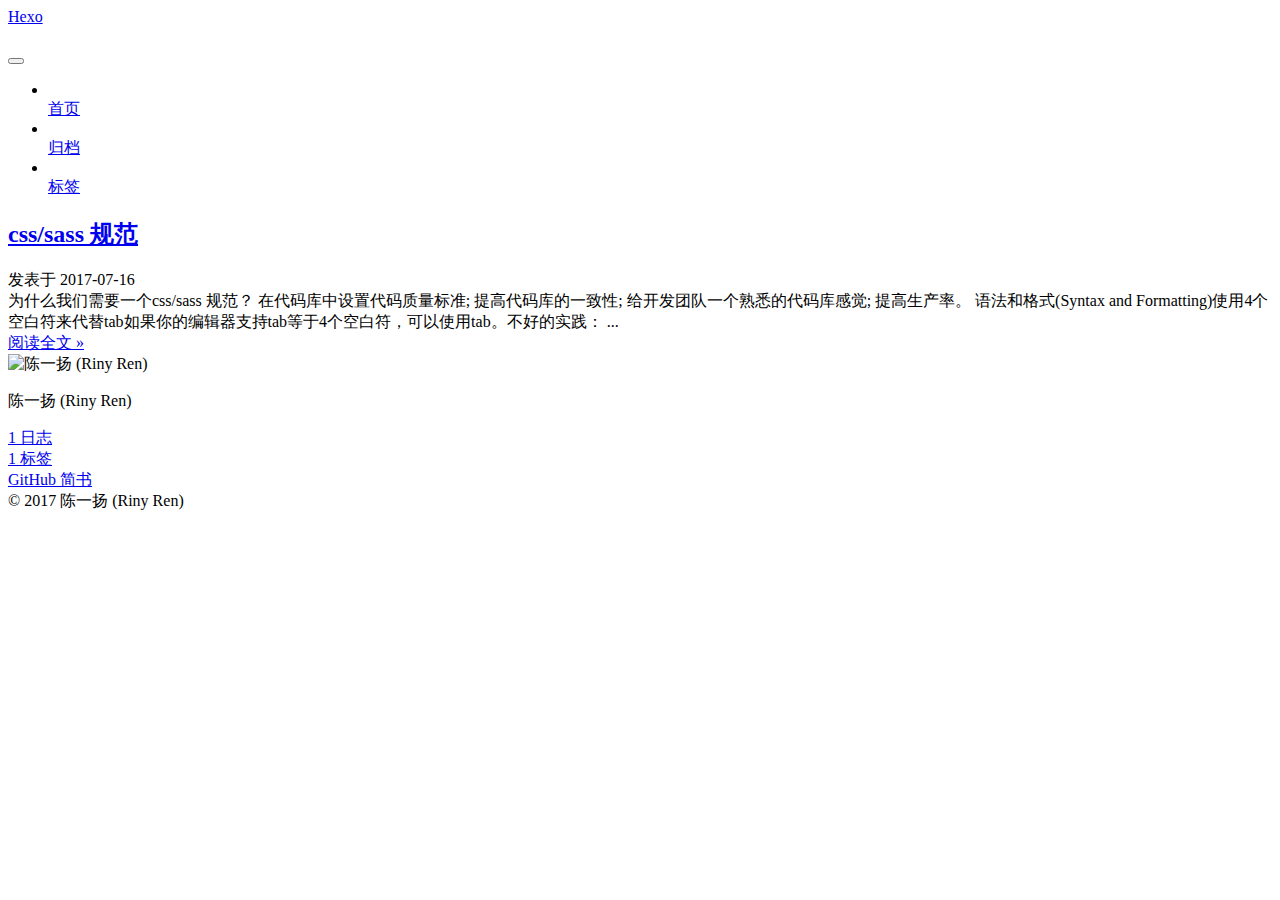
==== commit 006c23f9: "Site updated: 2017-07-24 16:25:53" ====
--- a/index.html
+++ b/index.html
@@ -327,85 +327,23 @@
       
         
           
-            <a id="more"></a>
-<p>为什么我们需要一个css/sass 规范？</p>
-<ul>
-<li>在代码库中设置代码质量标准;</li>
-<li>提高代码库的一致性;</li>
-<li>给开发团队一个熟悉的代码库感觉;</li>
-<li>提高生产率。</li>
-</ul>
-<h2 id="语法和格式-Syntax-and-Formatting"><a href="#语法和格式-Syntax-and-Formatting" class="headerlink" title="语法和格式(Syntax and Formatting)"></a>语法和格式(Syntax and Formatting)</h2><h3 id="使用4个空白符来代替tab"><a href="#使用4个空白符来代替tab" class="headerlink" title="使用4个空白符来代替tab"></a>使用4个空白符来代替tab</h3><p>如果你的编辑器支持tab等于4个空白符，可以使用tab。<br>不好的实践：</p>
-<figure class="highlight scss"><table><tr><td class="gutter"><pre><div class="line">1</div><div class="line">2</div><div class="line">3</div><div class="line">4</div><div class="line">5</div><div class="line">6</div><div class="line">7</div><div class="line">8</div><div class="line">9</div><div class="line">10</div><div class="line">11</div></pre></td><td class="code"><pre><div class="line"><span class="selector-class">.nav</span> &#123;</div><div class="line">  <span class="selector-tag">nav</span>-tab &#123;</div><div class="line">    ...</div><div class="line">  &#125;</div><div class="line">&#125;</div><div class="line"></div><div class="line"><span class="selector-class">.nav</span> &#123;</div><div class="line">      <span class="selector-tag">nav</span>-tab &#123;</div><div class="line">        ...</div><div class="line">      &#125;</div><div class="line">&#125;</div></pre></td></tr></table></figure>
-<p>最佳实践：</p>
-<figure class="highlight"><table><tr><td class="gutter"><pre><div class="line">1</div><div class="line">2</div><div class="line">3</div><div class="line">4</div><div class="line">5</div><div class="line">6</div><div class="line">7</div><div class="line">8</div><div class="line">9</div><div class="line">10</div><div class="line">11</div></pre></td><td class="code"><pre><div class="line">.nav &#123;</div><div class="line">    nav-tab &#123;</div><div class="line">        ...</div><div class="line">   &#125;</div><div class="line">&#125;</div><div class="line"></div><div class="line">.nav &#123;</div><div class="line">    nav-tab &#123;</div><div class="line">	    ...</div><div class="line">    &#125;</div><div class="line">&#125;</div></pre></td></tr></table></figure>
-<h3 id="使用多行CSS"><a href="#使用多行CSS" class="headerlink" title="使用多行CSS"></a>使用多行CSS</h3><p>不好的实践：</p>
-<figure class="highlight css"><table><tr><td class="gutter"><pre><div class="line">1</div></pre></td><td class="code"><pre><div class="line"><span class="selector-tag">header</span> &#123; <span class="attribute">color</span>: red; <span class="attribute">height</span>: <span class="number">10px</span>&#125;</div></pre></td></tr></table></figure>
-<p>最佳实践：</p>
-<figure class="highlight css"><table><tr><td class="gutter"><pre><div class="line">1</div><div class="line">2</div><div class="line">3</div><div class="line">4</div></pre></td><td class="code"><pre><div class="line"><span class="selector-tag">header</span> &#123;</div><div class="line">    <span class="attribute">color</span>: red;</div><div class="line">    <span class="attribute">height</span>: <span class="number">10px</span>;</div><div class="line">&#125;</div></pre></td></tr></table></figure>
-<h3 id="使用有意义的标题"><a href="#使用有意义的标题" class="headerlink" title="使用有意义的标题"></a>使用有意义的标题</h3><p>最佳实践：</p>
-<figure class="highlight css"><table><tr><td class="gutter"><pre><div class="line">1</div><div class="line">2</div><div class="line">3</div><div class="line">4</div><div class="line">5</div></pre></td><td class="code"><pre><div class="line"><span class="comment">/*------------------------------------*\</span></div><div class="line">  #SECTION-醒目标题</div><div class="line">\*------------------------------------*/</div><div class="line"></div><div class="line"><span class="selector-class">.selector</span> &#123; &#125;</div></pre></td></tr></table></figure>
-<p>样式表中一旦超过100多行，阅读和查找就会造成一定的困难，通过加上的注释和标记，可以提高阅读和查找效率。</p>
-<h3 id="使用有意义的空白符"><a href="#使用有意义的空白符" class="headerlink" title="使用有意义的空白符"></a>使用有意义的空白符</h3><p>在 sass 使用 1空白行/5空白行 来增强语义，相当于中文中的句子、段落，具体效果如下。</p>
-<p>不好的实践，大部分人会按照这样方式来写。</p>
-<figure class="highlight"><table><tr><td class="gutter"><pre><div class="line">1</div><div class="line">2</div><div class="line">3</div><div class="line">4</div><div class="line">5</div><div class="line">6</div><div class="line">7</div><div class="line">8</div><div class="line">9</div><div class="line">10</div><div class="line">11</div><div class="line">12</div><div class="line">13</div><div class="line">14</div><div class="line">15</div><div class="line">16</div></pre></td><td class="code"><pre><div class="line">header &#123;</div><div class="line">    .nav &#123;</div><div class="line"></div><div class="line">    &#125;</div><div class="line">    .menu &#123;</div><div class="line"></div><div class="line">    &#125;</div><div class="line">&#125;</div><div class="line">footer &#123;</div><div class="line">    .copyright &#123;</div><div class="line"></div><div class="line">    &#125;</div><div class="line">    .date &#123;</div><div class="line">        </div><div class="line">    &#125;</div><div class="line">&#125;</div></pre></td></tr></table></figure>
-<p>最佳实践：</p>
-<figure class="highlight"><table><tr><td class="gutter"><pre><div class="line">1</div><div class="line">2</div><div class="line">3</div><div class="line">4</div><div class="line">5</div><div class="line">6</div><div class="line">7</div><div class="line">8</div><div class="line">9</div><div class="line">10</div><div class="line">11</div><div class="line">12</div><div class="line">13</div><div class="line">14</div><div class="line">15</div><div class="line">16</div><div class="line">17</div><div class="line">18</div><div class="line">19</div><div class="line">20</div><div class="line">21</div><div class="line">22</div><div class="line">23</div><div class="line">24</div><div class="line">25</div><div class="line">26</div><div class="line">27</div><div class="line">28</div></pre></td><td class="code"><pre><div class="line">/*------------------------------------*\</div><div class="line">  #SECTION-Header</div><div class="line">\*------------------------------------*/</div><div class="line">header &#123;</div><div class="line">    .nav &#123;</div><div class="line"></div><div class="line">    &#125;</div><div class="line"></div><div class="line">    .menu &#123;</div><div class="line"></div><div class="line">    &#125;</div><div class="line">&#125;</div><div class="line"></div><div class="line"></div><div class="line"></div><div class="line"></div><div class="line">/*------------------------------------*\</div><div class="line">  #SECTION-Footer</div><div class="line">\*------------------------------------*/</div><div class="line">footer &#123;</div><div class="line">    .copyright &#123;</div><div class="line"></div><div class="line">    &#125;</div><div class="line"></div><div class="line">    .date &#123;</div><div class="line">        </div><div class="line">    &#125;</div><div class="line">&#125;</div></pre></td></tr></table></figure>
-<p>.nav 与 .menu 之间空一行，.copyright 与.date 之间空一行，代表着句与句之间标识。header 和 footer 之间空五行，代表着段落与段落之间的标识。这样的样式书写看起来清爽，可阅读性和可维护性强。</p>
-<h2 id="命名规则-Naming-Conventions"><a href="#命名规则-Naming-Conventions" class="headerlink" title="命名规则(Naming Conventions)"></a>命名规则(Naming Conventions)</h2><h3 id="1-定义公共样式"><a href="#1-定义公共样式" class="headerlink" title="1. 定义公共样式"></a>1. 定义公共样式</h3><p>在定义全局样式或公共样式时，请以 <code>g-</code>开头（代表着global），例如 <code>g-header</code> 、<code>g-nav</code>，通过这个标识符我们可以判断哪些样式是全局自定义样式，哪些是普通样式，例如自定义一个 swiper 组件样式。</p>
-<figure class="highlight"><table><tr><td class="gutter"><pre><div class="line">1</div><div class="line">2</div><div class="line">3</div><div class="line">4</div><div class="line">5</div><div class="line">6</div><div class="line">7</div><div class="line">8</div><div class="line">9</div><div class="line">10</div><div class="line">11</div><div class="line">12</div></pre></td><td class="code"><pre><div class="line">/*------------------------------------*\</div><div class="line">  #SECTION-Swiper</div><div class="line">\*------------------------------------*/</div><div class="line">.g-swiper &#123;</div><div class="line">    .g-swiper-container &#123;</div><div class="line">        ...</div><div class="line">    &#125;</div><div class="line"></div><div class="line">    .g-swiper-item &#123;</div><div class="line">        ...</div><div class="line">    &#125;</div><div class="line">&#125;</div></pre></td></tr></table></figure>
-<p>如果恰好该项目中引入了一个 swiper 插件，有一个 <code>home.html</code> 页面需要使用 swiper 插件，同时又需要使用自定义 swiper 组件，也不必担心样式冲突，同时后来维护的开发人员可以一眼认出<code>g-</code>开头的样式是全局自定义的：</p>
-<figure class="highlight html"><table><tr><td class="gutter"><pre><div class="line">1</div><div class="line">2</div><div class="line">3</div><div class="line">4</div><div class="line">5</div><div class="line">6</div><div class="line">7</div><div class="line">8</div><div class="line">9</div><div class="line">10</div><div class="line">11</div><div class="line">12</div><div class="line">13</div><div class="line">14</div><div class="line">15</div><div class="line">16</div><div class="line">17</div><div class="line">18</div></pre></td><td class="code"><pre><div class="line"><span class="tag">&lt;<span class="name">div</span> <span class="attr">class</span>=<span class="string">"swiper"</span>&gt;</span></div><div class="line">    <span class="tag">&lt;<span class="name">ul</span> <span class="attr">class</span>=<span class="string">"swiper-container"</span>&gt;</span></div><div class="line">        <span class="tag">&lt;<span class="name">li</span> <span class="attr">class</span>=<span class="string">"swiper-item"</span>&gt;</span><span class="tag">&lt;/<span class="name">li</span>&gt;</span></div><div class="line">        <span class="tag">&lt;<span class="name">li</span> <span class="attr">class</span>=<span class="string">"swiper-item"</span>&gt;</span><span class="tag">&lt;/<span class="name">li</span>&gt;</span></div><div class="line">    <span class="tag">&lt;<span class="name">ul</span>&gt;</span></div><div class="line"><span class="tag">&lt;/<span class="name">div</span>&gt;</span></div><div class="line"></div><div class="line"></div><div class="line"></div><div class="line"></div><div class="line"></div><div class="line"><span class="comment">&lt;!-- 通过标识符我们一眼可以断定这个样式是自定义样式 --&gt;</span></div><div class="line"><span class="tag">&lt;<span class="name">div</span> <span class="attr">class</span>=<span class="string">"g-swiper"</span>&gt;</span></div><div class="line">    <span class="tag">&lt;<span class="name">ul</span> <span class="attr">class</span>=<span class="string">"g-swiper-container"</span>&gt;</span></div><div class="line">        <span class="tag">&lt;<span class="name">li</span> <span class="attr">class</span>=<span class="string">"g-swiper-item"</span>&gt;</span><span class="tag">&lt;/<span class="name">li</span>&gt;</span></div><div class="line">        <span class="tag">&lt;<span class="name">li</span> <span class="attr">class</span>=<span class="string">"g-swiper-item"</span>&gt;</span><span class="tag">&lt;/<span class="name">li</span>&gt;</span></div><div class="line">    <span class="tag">&lt;<span class="name">ul</span>&gt;</span></div><div class="line"><span class="tag">&lt;/<span class="name">div</span>&gt;</span></div></pre></td></tr></table></figure>
-<h3 id="2-重写公共样式"><a href="#2-重写公共样式" class="headerlink" title="2.重写公共样式"></a>2.重写公共样式</h3><p>很多情况下公共样式并不能满足我们的需要，比如字体颜色，大小，或者偏移位置，但是整体的结构又差不多，只需要覆盖某个样式时，请不要让页面的样式依赖于全局类名，先看下面不好的实践：</p>
-<figure class="highlight html"><table><tr><td class="gutter"><pre><div class="line">1</div><div class="line">2</div><div class="line">3</div><div class="line">4</div><div class="line">5</div><div class="line">6</div><div class="line">7</div><div class="line">8</div><div class="line">9</div><div class="line">10</div><div class="line">11</div><div class="line">12</div><div class="line">13</div><div class="line">14</div><div class="line">15</div><div class="line">16</div><div class="line">17</div><div class="line">18</div></pre></td><td class="code"><pre><div class="line"><span class="comment">&lt;!-- home.html --&gt;</span></div><div class="line"></div><div class="line"><span class="comment">&lt;!-- 重写 wsiper 默认背景颜色 --&gt;</span></div><div class="line"><span class="tag">&lt;<span class="name">style</span>&gt;</span><span class="css"></span></div><div class="line"></div><div class="line">    <span class="selector-class">.home</span> <span class="selector-class">.g-swiper</span> &#123;</div><div class="line">        <span class="attribute">background</span>: red;</div><div class="line">    &#125;</div><div class="line">	</div><div class="line"><span class="tag">&lt;/<span class="name">style</span>&gt;</span></div><div class="line"></div><div class="line"></div><div class="line"></div><div class="line"></div><div class="line"></div><div class="line"><span class="tag">&lt;<span class="name">body</span> <span class="attr">class</span>=<span class="string">"home"</span>&gt;</span></div><div class="line">	<span class="tag">&lt;<span class="name">div</span> <span class="attr">class</span>=<span class="string">"g-swiper"</span>&gt;</span><span class="tag">&lt;/<span class="name">div</span>&gt;</span></div><div class="line"><span class="tag">&lt;/<span class="name">body</span>&gt;</span></div></pre></td></tr></table></figure>
-<p>为什么这是一个不好的实践：</p>
-<ul>
-<li><p>第一个方面是解耦，重写不应该依赖于 <code>g-swiper</code> 这个类名；如果需求上这里要改成垂直滚动，我们除了新增一个垂直滚动的组件类 <code>g-swiper-vertical</code>，并替换掉之前的类名之外，还需要去修改重写样式的类名（.home .g-swiper）。</p>
-</li>
-<li><p>第二个方面是阅读和调试性，通过查看浏览器控制台或者查看 html 文件不能够直观的看出重写。</p>
-</li>
-</ul>
-<p>解决方案：在需要重写样式的时候新增一个类名，并加上前缀 <code>ex-</code>，代表着 <code>extend</code> 在 Java 中是继承的意思，继承后可以重写父类样式。大多数人都头疼 CSS 命名，所以这里新起类名的时候直接 使用 <code>ex-</code> + <code>原类名</code>，例如 <code>g-swiper</code> 重写命名应该为 <code>ex-swiper</code>，而不能叫 <code>ex-g-swiper</code>。</p>
-<figure class="highlight html"><table><tr><td class="gutter"><pre><div class="line">1</div><div class="line">2</div><div class="line">3</div><div class="line">4</div><div class="line">5</div><div class="line">6</div><div class="line">7</div><div class="line">8</div><div class="line">9</div><div class="line">10</div><div class="line">11</div><div class="line">12</div><div class="line">13</div><div class="line">14</div><div class="line">15</div><div class="line">16</div><div class="line">17</div><div class="line">18</div></pre></td><td class="code"><pre><div class="line"><span class="comment">&lt;!-- home.html --&gt;</span></div><div class="line"></div><div class="line"><span class="comment">&lt;!-- 重写 wsiper 默认背景颜色，这里依赖于ex-swiper --&gt;</span></div><div class="line"><span class="tag">&lt;<span class="name">style</span>&gt;</span><span class="css"></span></div><div class="line"></div><div class="line">    <span class="selector-class">.home</span> <span class="selector-class">.ex-swiper</span> &#123;</div><div class="line">        <span class="attribute">background</span>: red;</div><div class="line">    &#125;</div><div class="line">    </div><div class="line"><span class="tag">&lt;/<span class="name">style</span>&gt;</span></div><div class="line"></div><div class="line"></div><div class="line"></div><div class="line"></div><div class="line"></div><div class="line"><span class="tag">&lt;<span class="name">body</span> <span class="attr">class</span>=<span class="string">"home"</span>&gt;</span></div><div class="line">    <span class="tag">&lt;<span class="name">div</span> <span class="attr">class</span>=<span class="string">"g-swiper ex-swiper"</span>&gt;</span><span class="tag">&lt;/<span class="name">div</span>&gt;</span></div><div class="line"><span class="tag">&lt;/<span class="name">body</span>&gt;</span></div></pre></td></tr></table></figure>
-<h3 id="3-扩展公共样式"><a href="#3-扩展公共样式" class="headerlink" title="3. 扩展公共样式"></a>3. 扩展公共样式</h3><p>公共样式只是抽象出一部分相似的样式，所以在完善UI细节的时候，规则上 <strong>扩展</strong> 和 <strong>重写</strong> 一样，也使用 <code>ex-</code> 前缀，同时不需要为取新名字费神。</p>
-<h3 id="4-防止命名冲突"><a href="#4-防止命名冲突" class="headerlink" title="4. 防止命名冲突"></a>4. 防止命名冲突</h3><p>如果是普通 jQuery 项目，请在 <body> 标签上添加上以 <code>vi-</code> 前缀开头的独立类名，例如 <code>vi-home</code>，vi 代表着 view;</body></p>
-<p>如果是 ionic 项目，请在最外层 <code>&lt;ion-view&gt;</code> 标签上添加上以 <code>vi-</code> 前缀开头的独立类名。</p>
- <figure class="highlight plain"><table><tr><td class="gutter"><pre><div class="line">1</div></pre></td><td class="code"><pre><div class="line">&lt;ion-view view-title=&quot;首页&quot; class=&quot;vi-home&quot;&gt;</div></pre></td></tr></table></figure>
-<p><code>vi-home</code> 的作用是用来划分 css 样式作用域</p>
-<figure class="highlight scss"><table><tr><td class="gutter"><pre><div class="line">1</div><div class="line">2</div><div class="line">3</div><div class="line">4</div><div class="line">5</div><div class="line">6</div><div class="line">7</div><div class="line">8</div><div class="line">9</div><div class="line">10</div><div class="line">11</div><div class="line">12</div><div class="line">13</div><div class="line">14</div><div class="line">15</div><div class="line">16</div><div class="line">17</div><div class="line">18</div><div class="line">19</div><div class="line">20</div><div class="line">21</div><div class="line">22</div><div class="line">23</div><div class="line">24</div><div class="line">25</div></pre></td><td class="code"><pre><div class="line"><span class="comment">// home 模块</span></div><div class="line"><span class="selector-class">.vi-home</span> &#123;</div><div class="line"></div><div class="line">    <span class="comment">/*------------------------------------*\</span></div><div class="line">    #SECTION-module1</div><div class="line">    \*------------------------------------*/</div><div class="line">    <span class="selector-class">.module1</span> &#123;</div><div class="line">        <span class="selector-class">.container</span> &#123;</div><div class="line"></div><div class="line">        &#125;</div><div class="line">    &#125;</div><div class="line"></div><div class="line"></div><div class="line"></div><div class="line"></div><div class="line"></div><div class="line">    <span class="comment">/*------------------------------------*\</span></div><div class="line">    #SECTION-module2</div><div class="line">    \*------------------------------------*/</div><div class="line">    <span class="selector-class">.module2</span> &#123;</div><div class="line">        <span class="selector-class">.container</span> &#123;</div><div class="line"></div><div class="line">        &#125;</div><div class="line">    &#125;</div><div class="line">&#125;</div></pre></td></tr></table></figure>
-<h3 id="5-私有样式-CSS-命名方法"><a href="#5-私有样式-CSS-命名方法" class="headerlink" title="5. 私有样式 CSS 命名方法"></a>5. 私有样式 CSS 命名方法</h3><p>CSS 命名规则推荐BEM命名规则的设计思想，即 block + element + modifier。</p>
-<ul>
-<li><p>block 代表这个 UI 块是什么，header，nav，infoCard，menu，button 等。</p>
-</li>
-<li><p>element 限定 block 是什么，container，content，item，list，row 等。</p>
-</li>
-<li><p>modifier 修饰 block/element 的状态，error，left，hover，primary，mini 等。</p>
-</li>
-</ul>
-<p>在命名中 block，block + element ， block + modifier， block + element + modifier 多重组合使用。<code>Bootstrap</code> 中的命名也是参考BEM的这样的规则，我们可以以 <code>Bootstrap</code> 为例子。</p>
-<p><strong>block:</strong> <code>.nav</code> <code>.table</code> <code>.btn</code></p>
-<p><strong>block + modifier:</strong> <code>.nav-stacked</code> <code>.tab-striped</code> <code>.btn-primary</code></p>
-<p><strong>block + element:</strong> <code>.nav-tabs</code> <code>.dropdown-menu</code> <code>.btn-group</code> <code>.btn-toolbar</code></p>
-<p><strong>block + modifier + modifier:</strong> <code>.navbar-static-top</code></p>
-<p><strong>block + element + modifier:</strong> <code>.input-group-addon</code> <code>.form-control-static</code></p>
-<blockquote>
-<p>同理在自定义全局样式也应该遵守这样的规则，同时在前面加上 <code>g-</code>。 <code>Bootstrap</code> 的源码非常的优秀，十分推荐大家去阅读。</p>
-</blockquote>
-<h2 id="SASS-继承"><a href="#SASS-继承" class="headerlink" title="SASS 继承"></a>SASS 继承</h2><p>当两个页面中页面是共用的情况时，推荐使继承的方式，把需要继承的样式放在 extend.scss 中，其他页面去调用，同时请在继承页面写清楚注释，例如：</p>
-<figure class="highlight scss"><table><tr><td class="gutter"><pre><div class="line">1</div><div class="line">2</div><div class="line">3</div><div class="line">4</div><div class="line">5</div><div class="line">6</div><div class="line">7</div><div class="line">8</div><div class="line">9</div></pre></td><td class="code"><pre><div class="line"><span class="comment">// extend.scss</span></div><div class="line"></div><div class="line"><span class="comment">/* home &amp; product view common banner，</span></div><div class="line"> * 标识 home 和 product 两个视图共用一个 banner</div><div class="line">*/</div><div class="line"></div><div class="line">%banner &#123;</div><div class="line">    ...</div><div class="line">&#125;</div></pre></td></tr></table></figure>
-<figure class="highlight scss"><table><tr><td class="gutter"><pre><div class="line">1</div><div class="line">2</div><div class="line">3</div><div class="line">4</div><div class="line">5</div><div class="line">6</div><div class="line">7</div><div class="line">8</div></pre></td><td class="code"><pre><div class="line"><span class="comment">// home.scss</span></div><div class="line"></div><div class="line"><span class="selector-class">.home</span> &#123;</div><div class="line"></div><div class="line">    <span class="selector-class">.banner</span> &#123;</div><div class="line">        @<span class="keyword">extend</span> %banner;</div><div class="line">    &#125;</div><div class="line">&#125;</div></pre></td></tr></table></figure>
-<figure class="highlight scss"><table><tr><td class="gutter"><pre><div class="line">1</div><div class="line">2</div><div class="line">3</div><div class="line">4</div><div class="line">5</div><div class="line">6</div><div class="line">7</div><div class="line">8</div><div class="line">9</div></pre></td><td class="code"><pre><div class="line"><span class="comment">// product.scss</span></div><div class="line"></div><div class="line"><span class="selector-class">.product</span> &#123;</div><div class="line"></div><div class="line">    <span class="selector-class">.banner</span> &#123;</div><div class="line">        @<span class="keyword">extend</span> %banner;</div><div class="line">    &#125;</div><div class="line">	</div><div class="line">&#125;</div></pre></td></tr></table></figure>
-<p>如果要求 home 的 banner 要单独更改，而 product 中的不需要改变，那么我们只需要覆盖 home 继承中的样式:</p>
-<figure class="highlight scss"><table><tr><td class="gutter"><pre><div class="line">1</div><div class="line">2</div><div class="line">3</div><div class="line">4</div><div class="line">5</div><div class="line">6</div><div class="line">7</div><div class="line">8</div><div class="line">9</div><div class="line">10</div><div class="line">11</div><div class="line">12</div></pre></td><td class="code"><pre><div class="line"><span class="comment">// home.scss</span></div><div class="line"></div><div class="line"><span class="selector-class">.home</span> &#123;</div><div class="line"></div><div class="line">    <span class="selector-class">.banner</span> &#123;</div><div class="line">        @<span class="keyword">extend</span> %banner;	</div><div class="line"></div><div class="line">        <span class="comment">// overwrite 在下方重写继承的样式</span></div><div class="line">        ...</div><div class="line">        ...</div><div class="line">    &#125;</div><div class="line">&#125;</div></pre></td></tr></table></figure>
-<p>如果要求所有的 banner 图都做修改，直接修改 <code>extend.scss</code>即可，所以在 UI 改版的时候，需要过一遍需求，慎重修改。</p>
-<h2 id="JavaScript-钩子"><a href="#JavaScript-钩子" class="headerlink" title="JavaScript 钩子"></a>JavaScript 钩子</h2><p>如果 JavaScript 中涉及到了 class id，那么请为这些 name 添加一个<code>js-</code>前缀来申明这个 class id 是供给 JS 来使用的，这样可以区分，哪些是样式，哪些是逻辑。</p>
-<figure class="highlight html"><table><tr><td class="gutter"><pre><div class="line">1</div><div class="line">2</div><div class="line">3</div></pre></td><td class="code"><pre><div class="line"><span class="tag">&lt;<span class="name">div</span> <span class="attr">class</span>=<span class="string">"js-date-content date-content"</span>&gt;</span><span class="tag">&lt;/<span class="name">div</span>&gt;</span></div><div class="line"></div><div class="line">$('.js-date-content').text('.js-date-conten 这个类名是给 JS 来使用的');</div></pre></td></tr></table></figure>
-<h2 id="增强-HTML-可阅读性"><a href="#增强-HTML-可阅读性" class="headerlink" title="增强 HTML 可阅读性"></a>增强 HTML 可阅读性</h2><p>通过使用有意义的空白符来贼强 HTML 的可读性。在html中 1个空行代表逗号，2个空行代表句号，5个空行代表段落。5个空行推荐在最外层嵌套的大块之间使用，如果嵌套太深推荐在第二层嵌套中使用2个空行，否则使用1个空行。第3层嵌套之后都使用1个空行来分隔。同时和 sass 一样，为最外层的模块添加注释。<br>注意：最深的层级之间不需要空行，如果子节点只有一个标签，即无兄弟标签，也不需要空行，看如下示例</p>
-<figure class="highlight html"><table><tr><td class="gutter"><pre><div class="line">1</div><div class="line">2</div><div class="line">3</div><div class="line">4</div><div class="line">5</div><div class="line">6</div><div class="line">7</div><div class="line">8</div><div class="line">9</div><div class="line">10</div><div class="line">11</div><div class="line">12</div><div class="line">13</div><div class="line">14</div><div class="line">15</div><div class="line">16</div><div class="line">17</div><div class="line">18</div><div class="line">19</div><div class="line">20</div><div class="line">21</div><div class="line">22</div><div class="line">23</div><div class="line">24</div><div class="line">25</div><div class="line">26</div><div class="line">27</div><div class="line">28</div><div class="line">29</div><div class="line">30</div><div class="line">31</div><div class="line">32</div><div class="line">33</div><div class="line">34</div><div class="line">35</div><div class="line">36</div><div class="line">37</div><div class="line">38</div><div class="line">39</div><div class="line">40</div><div class="line">41</div><div class="line">42</div><div class="line">43</div><div class="line">44</div><div class="line">45</div><div class="line">46</div><div class="line">47</div><div class="line">48</div><div class="line">49</div></pre></td><td class="code"><pre><div class="line"><span class="comment">&lt;!-- header module  --&gt;</span></div><div class="line"><span class="tag">&lt;<span class="name">header</span> <span class="attr">class</span>=<span class="string">"page-head"</span>&gt;</span></div><div class="line">    <span class="tag">&lt;<span class="name">nav</span>&gt;</span></div><div class="line">    	...</div><div class="line">    <span class="tag">&lt;/<span class="name">nav</span>&gt;</span></div><div class="line"></div><div class="line">    <span class="tag">&lt;<span class="name">div</span> <span class="attr">class</span>=<span class="string">"page-logo"</span>&gt;</span></div><div class="line">    	...</div><div class="line">    <span class="tag">&lt;/<span class="name">div</span>&gt;</span></div><div class="line">        </div><div class="line">    <span class="tag">&lt;<span class="name">div</span> <span class="attr">class</span>=<span class="string">"page-menu"</span>&gt;</span></div><div class="line">	    ...</div><div class="line">    <span class="tag">&lt;/<span class="name">div</span>&gt;</span></div><div class="line"></div><div class="line"><span class="tag">&lt;/<span class="name">header</span>&gt;</span></div><div class="line"></div><div class="line"></div><div class="line"></div><div class="line"></div><div class="line"></div><div class="line"><span class="comment">&lt;!-- body module --&gt;</span></div><div class="line"><span class="tag">&lt;<span class="name">main</span> <span class="attr">class</span>=<span class="string">"page-content"</span>&gt;</span></div><div class="line">    <span class="comment">&lt;!-- swiper  --&gt;</span></div><div class="line">    <span class="tag">&lt;<span class="name">div</span> <span class="attr">class</span>=<span class="string">"g-swiper"</span>&gt;</span></div><div class="line">        <span class="tag">&lt;<span class="name">ul</span> <span class="attr">class</span>=<span class="string">"g-swiper-container"</span>&gt;</span></div><div class="line">            <span class="tag">&lt;<span class="name">li</span> <span class="attr">class</span>=<span class="string">"g-swiper-item"</span>&gt;</span><span class="tag">&lt;/<span class="name">li</span>&gt;</span></div><div class="line">            <span class="tag">&lt;<span class="name">li</span> <span class="attr">class</span>=<span class="string">"g-swiper-item"</span>&gt;</span><span class="tag">&lt;/<span class="name">li</span>&gt;</span></div><div class="line">        <span class="tag">&lt;<span class="name">ul</span>&gt;</span></div><div class="line">    <span class="tag">&lt;/<span class="name">div</span>&gt;</span></div><div class="line"></div><div class="line"></div><div class="line">    <span class="comment">&lt;!-- list-card  --&gt;</span></div><div class="line">    <span class="tag">&lt;<span class="name">div</span> <span class="attr">class</span>=<span class="string">"list-card"</span>&gt;</span></div><div class="line">        <span class="tag">&lt;<span class="name">ul</span> <span class="attr">class</span>=<span class="string">"list-card-container"</span>&gt;</span></div><div class="line">            <span class="tag">&lt;<span class="name">li</span> <span class="attr">class</span>=<span class="string">"list-card-item"</span>&gt;</span><span class="tag">&lt;/<span class="name">li</span>&gt;</span></div><div class="line">            <span class="tag">&lt;<span class="name">li</span> <span class="attr">class</span>=<span class="string">"list-card-item"</span>&gt;</span><span class="tag">&lt;/<span class="name">li</span>&gt;</span></div><div class="line">        <span class="tag">&lt;<span class="name">ul</span>&gt;</span></div><div class="line">    <span class="tag">&lt;/<span class="name">div</span>&gt;</span></div><div class="line"></div><div class="line"><span class="tag">&lt;/<span class="name">main</span>&gt;</span></div><div class="line"></div><div class="line"></div><div class="line"></div><div class="line"></div><div class="line"></div><div class="line"><span class="comment">&lt;!-- footer module  --&gt;</span></div><div class="line"><span class="tag">&lt;<span class="name">footer</span> <span class="attr">class</span>=<span class="string">"page-foot"</span>&gt;</span></div><div class="line">  ...</div><div class="line"><span class="tag">&lt;/<span class="name">footer</span>&gt;</span></div></pre></td></tr></table></figure>
-<p>具体怎样使用空白符，请看个人视觉效果，调整到代码看起来清晰整洁即可。</p>
-<p>H5新增的标签其实也是增强语义化，增加可读性，通过空行的方式让 html 的书写仿佛像写文章一样，层级结构分明，也是遵循 H5 的规范之一。</p>
-
-          
+          
+为什么我们需要一个css/sass 规范？
+
+在代码库中设置代码质量标准;
+提高代码库的一致性;
+给开发团队一个熟悉的代码库感觉;
+提高生产率。
+
+语法和格式(Syntax and Formatting)使用4个空白符来代替tab如果你的编辑器支持tab等于4个空白符，可以使用tab。不好的实践：
+          ...
+          <!--noindex-->
+          <div class="post-button text-center">
+            <a class="btn" href="/blog/2017/07/16/css-standard/#more" rel="contents">
+              阅读全文 &raquo;
+            </a>
+          </div>
+          <!--/noindex-->
         
       
     </div>
